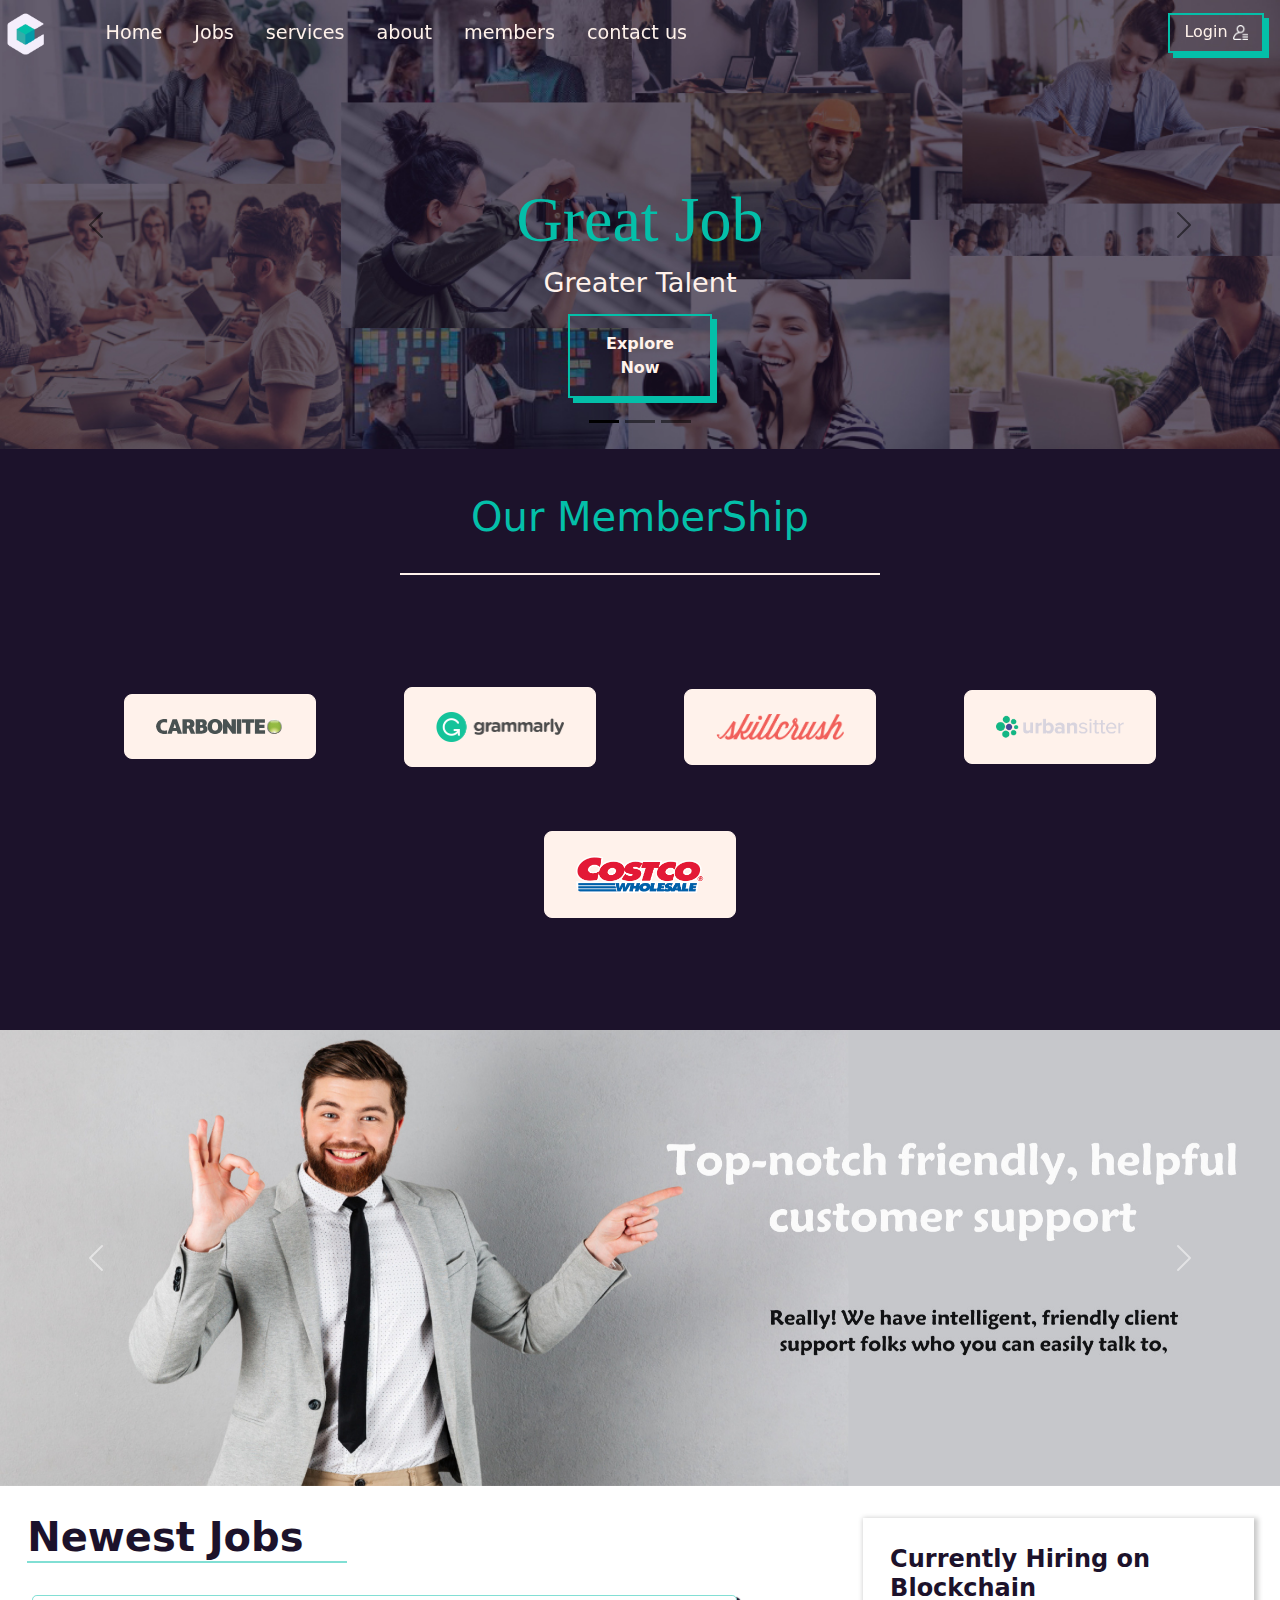
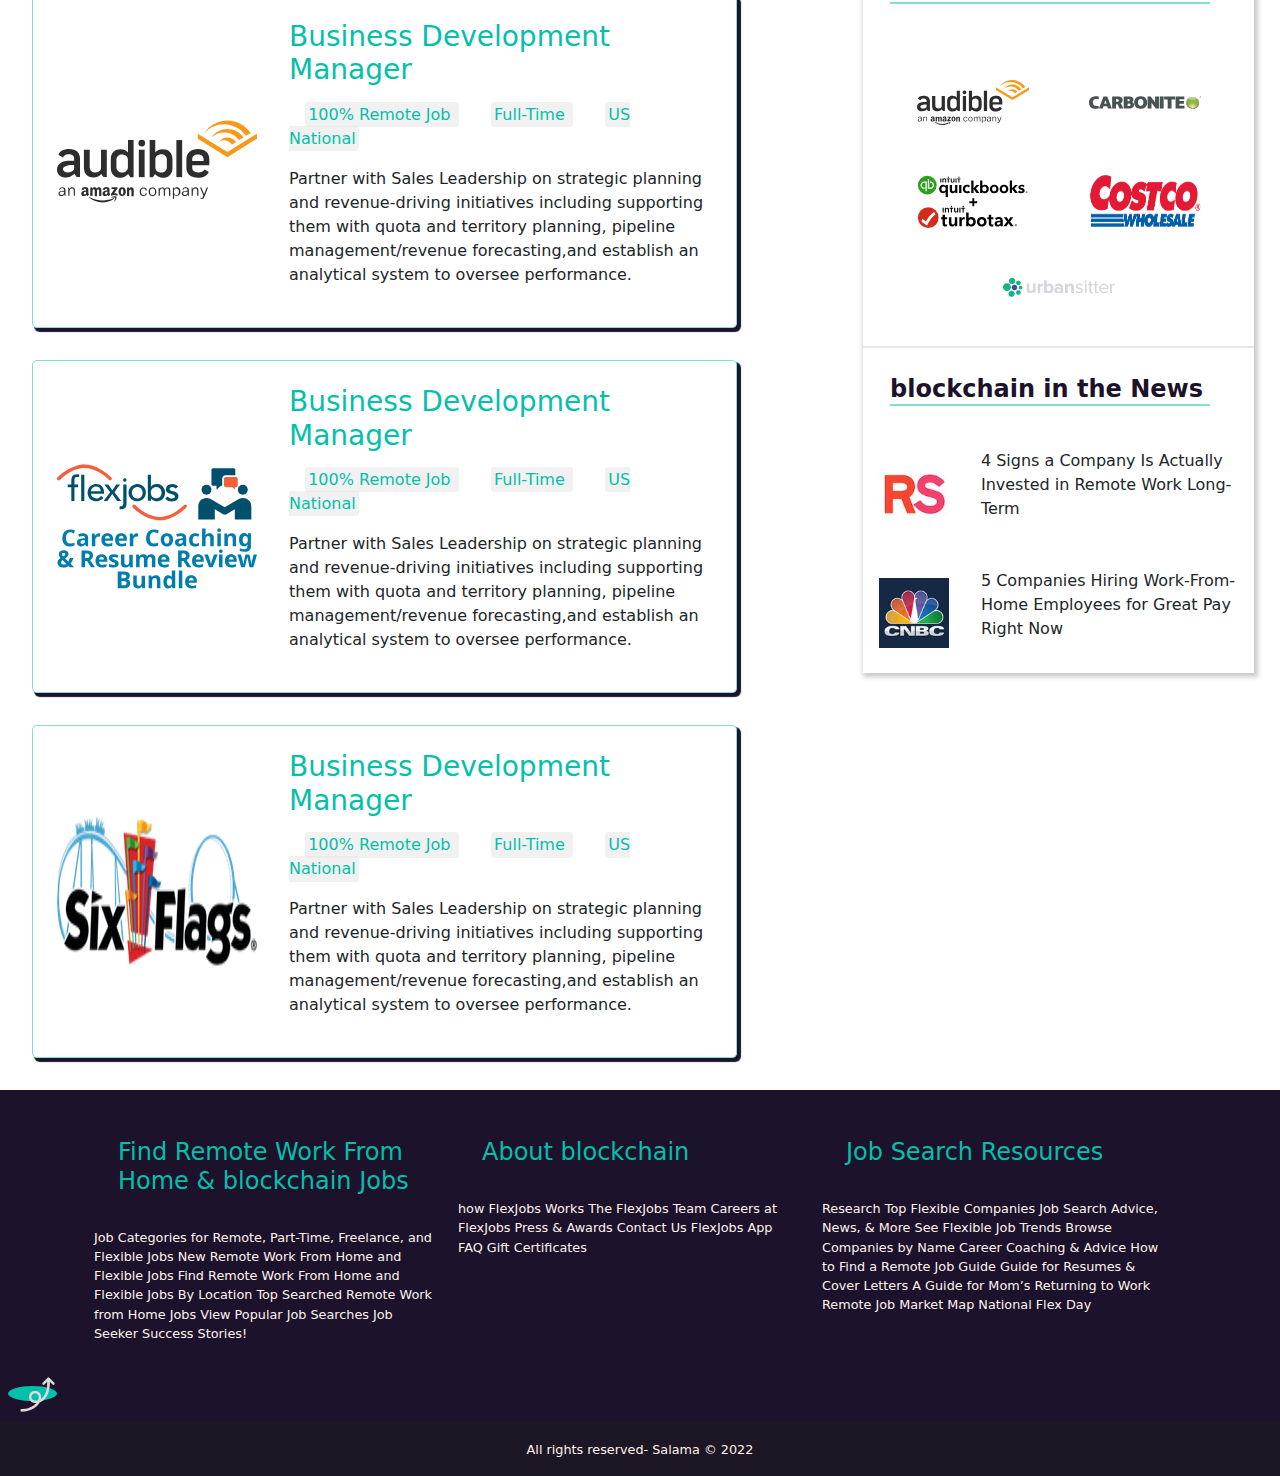
==== index.html @ 5b134aa7 "first" ====
<!DOCTYPE html>
<html lang="en">

<head>
    <meta charset="UTF-8">
    <meta http-equiv="X-UA-Compatible" content="IE=edge">
    <meta name="viewport" content="width=device-width, initial-scale=1.0">
    <link rel="stylesheet" href="css/style.css">
    <link rel="stylesheet" href="css/bootstrap.min.css">
    <link href="https://cdn.jsdelivr.net/npm/bootstrap@5.0.2/dist/css/bootstrap.min.css" rel="stylesheet"
        integrity="sha384-EVSTQN3/azprG1Anm3QDgpJLIm9Nao0Yz1ztcQTwFspd3yD65VohhpuuCOmLASjC" crossorigin="anonymous">
    <title>Home</title>

</head>

<body>


    <header>
        <div style="height: 33.5vw;">

            <div id="navigation">
                <div>
                    <a href="index.html">
                        <img id="logo" src="assets/imges/logo1.png" alt=""></a>
                </div>

                <nav>
                    <ul>

                        <li><a href="index.html">Home </a></li>
                        <li><a href="pages/job.html">Jobs</a></li>
                        <li><a href="pages/services.html">services</a> </li>
                        <li><a href="pages/about.html">about</a></li>
                        <li><a href="pages/members.html">members</a></li>
                        <li><a href="pages/contact.html">contact us</a></li>

                    </ul>

                </nav>


                <div id="humb_icon" onclick="togglemobile(this)">
                    <div class="bar1"></div>
                    <div class="bar2"></div>
                    <div class="bar3"></div>
                    <ul class="mobile">
                        <li style="border-bottom: 1px solid var(--lightcolor);"> <a href="index.html"><img width="60px"
                                    src="assets/imges/logo.png" alt=""></a></li>
                        <li><a href="index.html">Home </a></li>
                        <li><a href="job.html">Jobs</a></li>
                        <li><a href="index.html">services</a> </li>
                        <li><a href="index.html">about</a></li>
                        <li><a href="index.html">members</a></li>
                        <li><a href="index.html">contact us</a></li>

                    </ul>
                </div>
                <div id="login">Login
                    <a href="pages/lodin.html"><img width="15px" src="assets/icos/user.png" alt=""></a>
                </div>
                <div id="login1">
                    <a href="pages/login.html"> <img width="25px" src="assets/icos/user.png" alt=""></a>
                </div>
            </div>



            <!---         start slider      -->


            <div class="slider">
                <div id="carouselExampleDark" class="carousel carousel-dark slide" data-bs-ride="carousel">
                    <div class="carousel-indicators">
                        <button type="button" data-bs-target="#carouselExampleDark" data-bs-slide-to="0" class="active"
                            aria-current="true" aria-label="Slide 1"></button>
                        <button type="button" data-bs-target="#carouselExampleDark" data-bs-slide-to="1"
                            aria-label="Slide 2"></button>
                        <button type="button" data-bs-target="#carouselExampleDark" data-bs-slide-to="2"
                            aria-label="Slide 3"></button>
                    </div>
                    <div class="carousel-inner">
                        <div class="carousel-item active" data-bs-interval="10000">
                            <img src="assets/imges/main.jpg" class="d-block w-100" alt="...">
                            <div class="carousel-caption d-md-block mb-1">
                                <h1> Great Job</h1>
                                <h2>Greater Talent</h2>
                                <div class="btn"><a class="p-3" href="pages/job.html">Explore Now</a></div>
                            </div>
                        </div>
                        <div class="carousel-item" data-bs-interval="2000">
                            <img src="assets/imges/main1.jpg" class="d-block w-100" alt="...">
                            <div class="carousel-caption d-md-block mb-3">
                                <h1>Blockchain</h1>
                                <h2>help ypu to fined the gretest jod!!</h2>
                                <div class="btn"><a class="p-3" href="pages/job.html">Explore Now</a></div>
                            </div>
                        </div>
                        <div class="carousel-item">
                            <img src="assets/imges/main2.jpg" class="d-block w-100" alt="...">
                            <div class="carousel-caption  d-md-block mb-3">
                                <h1>why blockchain !</h1>
                                <h2>becouse we have a wide range ofopportinities that helps you to find a job</h2>
                                <div class="btn"><a class="p-3" href="pages/job.html">Explore Now</a></div>
                            </div>
                        </div>
                    </div>
                    <button class="carousel-control-prev" type="button" data-bs-target="#carouselExampleDark"
                        data-bs-slide="prev">
                        <span class="carousel-control-prev-icon" aria-hidden="true"></span>
                        <span class="visually-hidden">Previous</span>
                    </button>
                    <button class="carousel-control-next" type="button" data-bs-target="#carouselExampleDark"
                        data-bs-slide="next">
                        <span class="carousel-control-next-icon" aria-hidden="true"></span>
                        <span class="visually-hidden">Next</span>
                    </button>
                </div>

            </div>

            <!---         start slider      -->

        </div>


    </header>

    <!------------     End header  ------------------------->



    <!------------    START COORPORATORS  ------------------------->
   
    <div class="coorporators1">
        <h1>Our MemberShip</h1>
       <div class="coorporators">
    
        <div><img src="assets/corporators/logo-carbonite.svg" alt="" ></div>
        <div><img src="assets/corporators/logo-grammarly.png" alt=""></div>
        <div><img src="assets/corporators/logo-skillcrush.png" alt="" ></div>
        <div><img src="assets/corporators/logo-urbansitter.png" alt="" ></div>
        <div><img src="assets/corporators/logo-costco.png" alt="" ></div>
    
       </div>
    </div>




    <!------------    END COORPORATORS  ------------------------->

    <!------------     Start ADDS  ------------------------->
    <div id="carouselExampleFade" class="carousel slide carousel-fade" data-bs-ride="carousel">
        <div class="carousel-inner">
            <div class="carousel-item active">
                <img src="assets/adds/adds-01.jpg" class="d-block w-100" alt="...">
            </div>
            <div class="carousel-item">
                <img src="assets/adds/adds-03.jpg" class="d-block w-100" alt="...">
            </div>
            <div class="carousel-item">
                <img src="assets/adds/adds-02.jpg" class="d-block w-100" alt="...">
            </div>
        </div>
        <button class="carousel-control-prev" type="button" data-bs-target="#carouselExampleFade" data-bs-slide="prev">
            <span class="carousel-control-prev-icon" aria-hidden="true"></span>
            <span class="visually-hidden">Previous</span>
        </button>
        <button class="carousel-control-next" type="button" data-bs-target="#carouselExampleFade" data-bs-slide="next">
            <span class="carousel-control-next-icon" aria-hidden="true"></span>
            <span class="visually-hidden">Next</span>
        </button>
    </div>
    <!------------    END ADDS  ------------------------->

    <!------------    Start job cards  ------------------------->
    <div class="main">

        <div class="main-left">
            <!------------    Start LEFT SIDE  ------------------------->
         <h1>Newest Jobs</h1>
            <div class="job-card ">
                <img src="assets/corporators/logo-audible.svg" width="200px" alt="">
                <div>
                    <h3>Business Development Manager</h3>
                    <span>100% Remote Job </span>
                    <span>Full-Time </span>
                    <span>US National </span>
                    <p>Partner with Sales Leadership on strategic
                        planning and revenue-driving initiatives
                        including supporting them with quota and
                        territory planning, pipeline management/revenue
                        forecasting,and establish an analytical system to
                        oversee performance.</p>
                </div>
            </div>



            <div class="job-card">
                <img src="assets/corporators/logo-coaching-bundle.svg" width="200px" alt="">
                <div>
                    <h3>Business Development Manager</h3>
                    <span>100% Remote Job </span>
                    <span>Full-Time </span>
                    <span>US National </span>
                    <p>Partner with Sales Leadership on strategic
                        planning and revenue-driving initiatives
                        including supporting them with quota and
                        territory planning, pipeline management/revenue
                        forecasting,and establish an analytical system to
                        oversee performance.</p>
                </div>
            </div>


            <div class="job-card">
                <img src="assets/corporators/Six_Flags.png" width="200px" alt="">
                <div>
                    <h3>Business Development Manager</h3>
                    <span>100% Remote Job </span>
                    <span>Full-Time </span>
                    <span>US National </span>
                    <p>Partner with Sales Leadership on strategic
                        planning and revenue-driving initiatives
                        including supporting them with quota and
                        territory planning, pipeline management/revenue
                        forecasting,and establish an analytical system to
                        oversee performance.</p>
                </div>
            </div>


        </div>
        <!------------    END LEFT SIDE  ------------------------->
        <div class="main-right"> 
           <!------------  start right SIDE  ------------------------->
            <div class="main-right1">
            <h1>Currently Hiring on Blockchain</h1>
                <div class="hiring">
              <img src="assets/corporators/logo-audible.svg" width="200px" alt="">
              <img src="assets/corporators/logo-carbonite.svg" width="200px" alt="">
              <img src="assets/corporators/logo-intuit.svg" width="200px" alt="">
          
              <img src="assets/corporators/logo-costco.png" width="200px" alt="">
              <img src="assets/corporators/logo-urbansitter.png" width="200px" alt="">
            </div>
      
           
            <h1>blockchain in the News</h1>

  <div  class="news">
  <img src="assets/corporators/new1.jpg"  width="70px" alt="">
  <p >4 Signs a Company Is Actually Invested in Remote Work Long-Term

  </p>

  </div>

  <div class="news">
    <img src="assets/corporators/new2.png" width="70px" alt="">
    <p>5 Companies Hiring Work-From-Home Employees for Great Pay Right Now

     </p>
  
    </div>
  



        </div></div>
        <!------------    END right SIDE  ------------------------->

    </div>


    <!------------    END main ------------------------->
    <!-----------------START FOOTER --->





    <footer>

        <div id="footer-container" class="container w-100">
            <div class="row w-100">
                <div class="col-lg-4 col-sm-6">

                    <h3>Find Remote Work From Home & blockchain Jobs</h3>
                    <p>Job Categories for Remote, Part-Time, Freelance, and Flexible Jobs
                        New Remote Work From Home and Flexible Jobs
                        Find Remote Work From Home and Flexible Jobs By Location
                        Top Searched Remote Work from Home Jobs
                        View Popular Job Searches
                        Job Seeker Success Stories!</p>

                </div>
                <div class="col-lg-4 col-sm-6">
                    <h3>About blockchain</h3>
                    <p>how FlexJobs Works
                        The FlexJobs Team
                        Careers at FlexJobs
                        Press & Awards
                        Contact Us
                        FlexJobs App
                        FAQ
                        Gift Certificates</p>
                </div>
                <div class="col-lg-4 col-sm-6">
                    <h3>Job Search Resources</h3>
                    <p>Research Top Flexible Companies
                        Job Search Advice, News, & More
                        See Flexible Job Trends
                        Browse Companies by Name
                        Career Coaching & Advice
                        How to Find a Remote Job Guide
                        Guide for Resumes & Cover Letters
                        A Guide for Mom’s Returning to Work
                        Remote Job Market Map
                        National Flex Day</p>
                </div>
                <!-- Force next columns to break to new line at md breakpoint and up -->


            </div>
        </div>
        <a class="afooter" href="index.html"><img src="assets/icos/up-arrow.png" width="39px" alt=""></a>

        <div id="footer" class="bc-black">All rights reserved- Salama © 2022</div>
    </footer>


    <script src="js/main.js"></script>
    <script src="js/header.js"></script>
    <script src="js/bootstrap.min.js"></script>
</body>

</html>
---- css/style.css ----
:root {
    --lightcolor: #04bfa9;
    --lightcolor1: rgba(4, 191, 169, 0.5);
    --darkcolor: #1c122b;
    --whitecolor: #fff2eb;
    --darkcolor1: rgba(28, 18, 43, 0.5)
}

* {
    margin: 0;
    padding: 0;
    box-sizing: border-box;
}

body {}

header {
    background-image: url('assets/imges/main.jpg');
    background-repeat: no-repeat;
    background-size: cover;
    text-align: center;
    color: var(--whitecolor);
    width: 100%;
}

#logo {
    width: 40px;
    margin: 0.3rem;
}

header nav ul {
    list-style: none;
    font-size: 1.2rem;
    display: flex;
    align-items: center;
    margin: 0.5rem;
}

header nav a {
    text-decoration: none;
    color: var(--whitecolor);
}

header nav a:hover,
a:active,
a:visited {
    text-decoration: none;
    color: var(--lightcolor);
}

nav ul li {
    padding: 1rem;
    margin: auto;
}

.header-container {
    display: flex;
    align-items: center;
    position: absolute;
    top: 100px;
    z-index: 2;
    width: 100%;
}

header #login {
    text-align: center;
    border: 2px solid var(--lightcolor);
    width: 6rem;
    height: 2.5rem;
    padding: 0.3rem;
    box-shadow: 5px 5px 0px var(--lightcolor);
    margin-left: auto;
    margin-right: 1rem;
}

#login1 {
    width: 40px;
    height: 40px;
    display: none;
    text-align: center;
    margin-left: auto;
    cursor: pointer;
    margin-right: 0.5rem;
    margin-top: 0.3rem;
}

header h1 {
    font-size: 5vw;
    font-family: Freshman;
    color: var(--lightcolor);
}

header h2 {
    font-size: 1.7rem;
    color: var(--whitecolor);
}

.slider {
    position: absolute;
    width: 100%;
    top: 0;
    z-index: 1;
}

#navigation {
    top: -5px;
    display: flex;
    position: absolute;
    z-index: 2;
    justify-content: center;
    justify-items: center;
    align-content: center;
    align-items: center;
    width: 100%;
}

#navigation.fixed {
    display: flex;
    position: fixed;
    align-items: center;
    z-index: 5;
    background-color: #1c122b;
    width: 100%;
    transition: 0.8s;
    top: 0px;
    box-shadow: 0px 0.1px 5px var(--lightcolor1);
}

.btn a {
    text-align: center;
    border: 2px solid var(--lightcolor);
    width: 9rem;
    color: var(--whitecolor);
    display: block;
    font-weight: bold;
    text-decoration: none;
    box-shadow: 5px 5px 0px var(--lightcolor);
}

.btn a:hover {
    background-color: var(--lightcolor1);
    color: var(--darkcolor);
}


/* nav  */

#humb_icon {
    margin: auto 0;
    display: none;
    cursor: pointer;
}

#humb_icon div {
    width: 35px;
    height: 3px;
    background-color: var(--whitecolor);
    margin: 6px 0;
    transition: 0.4s;
}

.open .bar1 {
    -webkit-transition: rotate(-45deg) translate(-6px, 6px);
    transform: rotate(-45deg) translate(-6px, 6px);
}

.open .bar2 {
    opacity: 0;
}

.open .bar3 {
    -webkit-transition: rotate(45deg) translate(-6px, -8px);
    transform: rotate(45deg) translate(-6px, -8px);
}

.open .mobile {
    visibility: visible;
    padding-top: 30px;
    padding-left: 10px;
    height: auto;
    width: 50%;
    display: flex;
    flex-direction: column;
    align-items: flex-start;
    justify-content: flex-start;
    background-color: rgba(255, 255, 255, 0.9);
    color: rgb(7, 6, 6);
    border-radius: 2rem;
    width: 20rem;
}

.mobile {
    visibility: hidden;
    position: absolute;
    top: 50px;
    left: 0;
    height: calc(100vh-50px);
    background-color: var(--whitecolor);
}

.mobile li {
    padding: 1rem;
    border: none;
    margin-left: auto;
    width: 100%;
}


/****************** cooorporators *****************/

.coorporators {
    text-align: center;
    padding: 5rem;
    display: flex;
    justify-content: space-around;
    align-items: center;
    flex-wrap: wrap;
}

.coorporators1 {
    background-color: var(--darkcolor);
}

.coorporators1 h1 {
    width: 30rem;
    display: flex;
    justify-content: center;
    margin: 0 auto;
    color: var(--lightcolor);
    border-bottom: var(--whitecolor) 2px solid;
    margin-bottom: 0rem;
    padding-top: 4rem;
    padding-bottom: 2rem;
}

.coorporators img {
    transition: 2s;
    width: 8rem;
    border-radius: 0.5rem;
    margin: 1.5rem;
}

.coorporators div {
    transition: 2s;
    width: 12rem;
    border-radius: 0.5rem;
    border: 1px solid var(--whitecolor);
    margin: 2rem;
    background-color: var(--whitecolor);
}


/******************* end nav*************************/

.main {
    display: grid;
    grid-template-columns: 2fr 1fr;
    gap: 5rem;
    width: 98%;
}

.job-card {
    display: flex;
    margin: 2rem;
    gap: 2rem;
    width: 90%;
    border-radius: 0.3rem;
    border: var(--lightcolor1) solid 1px;
    box-shadow: 3px 3px 1px 1px var(--darkcolor);
    padding: 1.5rem;
}

.job-card h3 {
    color: var(--lightcolor);
    margin-bottom: 1rem;
}

.job-card span {
    color: var(--lightcolor);
    margin: 1rem;
    background-color: rgba(228, 228, 228, 0.5);
    padding: 0.2rem;
    border-radius: 0.2rem;
}

.main-left h1,
.main-right h1 {
    color: var(--darkcolor);
    font-weight: bolder;
    margin: 1.7rem;
    border-bottom: 2px solid var(--lightcolor1);
    width: 20rem;
}

.job-card p {
    margin-top: 1rem;
}

.main-right1 {
    margin-top: 2rem;
    display: flex;
    flex-direction: column;
    justify-content: flex-start;
    align-items: flex-start;
    box-shadow: 2px 2px 5px 2px rgb(201, 201, 201);
}

.hiring {
    display: flex;
    flex-wrap: wrap;
    justify-content: space-around;
    padding: 1.5rem;
    border-bottom: 2px solid rgba(209, 208, 208, 0.5);
}

.hiring img {
    padding: 1.5rem;
    width: 10rem;
}

.news {
    display: flex;
    justify-content: space-around;
    align-items: center;
    gap: 2rem;
    margin: 1rem;
}

.main-right h1 {
    font-size: 1.5rem;
}


/**************START details**********************/

.details {
    margin: 0 auto;
    width: 80%;
    color: var(--darkcolor);
    display: block;
    margin-top: 7rem;
    border: var(--lightcolor1) solid 1px;
    box-shadow: 3px 3px 1px 1px var(--darkcolor);
    font-size: 1.1rem;
    text-align: left;
}

.details h1 {
    border-bottom: var(--lightcolor1) solid 1px;
    font-size: 1.8rem;
    margin: 1.2rem;
}

.details h3 {
    color: var(--lightcolor);
    font-weight: bolder;
    font-size: 2rem;
}

.details h2 {
    color: var(--lightcolor);
    font-weight: bolder;
    font-size: 1.5rem;
}


/*******************************/

.job-container {
    margin-top: 7rem;
}


/************About****************/

.about-container {
    color: var(--darkcolor);
    width: 80%;
    margin: 0 auto;
    margin-top: 7rem;
}

.services-container {
    color: var(--darkcolor);
    width: 80%;
    margin: 0 auto;
    margin-top: 7rem;
}


/**************START Footer**********************/

footer {
    font-size: 0.8rem;
    color: var(--whitecolor);
    background-color: var(--darkcolor);
}

footer h3 {
    font-size: 1.5rem;
    padding: 1.5rem;
    color: var(--lightcolor);
    background-color: var(--darkcolor);
}

#footer {
    text-align: center;
    background-color: rgb(28, 22, 37);
    padding: 1.1rem;
}

#footer-container {
    padding: 1.5rem;
}

.afooter {
    position: relative;
    left: 0.5rem;
    bottom: 0.5rem;
    color: var(--darkcolor);
    background-color: var(--lightcolor);
    border-radius: 50%;
    width: 40px;
    height: 40px;
    padding-left: .6rem;
}

.afooter:hover {
    background-color: var(--lightcolor1);
}


/**************START Footer**********************/

@media only screen and (max-width: 799px) {
    body {
        overflow-x: hidden;
    }
    header nav {
        display: none;
        color: var(--darkcolor);
    }
    #humb_icon {
        display: block;
    }
    #logo {
        display: none;
    }
    #login {
        display: none;
    }
    #login1 {
        display: block;
    }
    .btn a {
        display: none;
    }
    header h2 {
        font-size: 1rem;
    }
    .main {
        display: grid;
        grid-template-columns: 1fr;
        width: 90%;
    }
    .job-card {
        text-align: center;
        flex-direction: column;
        justify-content: space-around;
        align-items: center;
    }
    .coorporators img {
        transition: 2s;
        width: 4rem;
        border-radius: 0.5rem;
        margin: 1rem;
    }
    .coorporators div {
        transition: 2s;
        width: 6rem;
        border-radius: 0.5rem;
        border: 1px solid var(--whitecolor);
        background-color: var(--whitecolor);
        margin: 0.3rem;
    }
    .coorporators1 h1 {
        font-size: 1.5rem;
        border-bottom: 1px solid;
        width: 20rem;
    }
    header h1 {
        margin-top: 5;
    }
}


/*********************************/

@media (min-width:769px) and (max-width:950px) {
    .main {
        display: grid;
        grid-template-columns: 1fr;
        width: 100%;
    }
}

@media (min-width:950px) and (max-width:1200px) {
    .job-card {
        text-align: center;
        flex-direction: column;
        justify-content: space-around;
        align-items: center;
    }
}


/*******************/
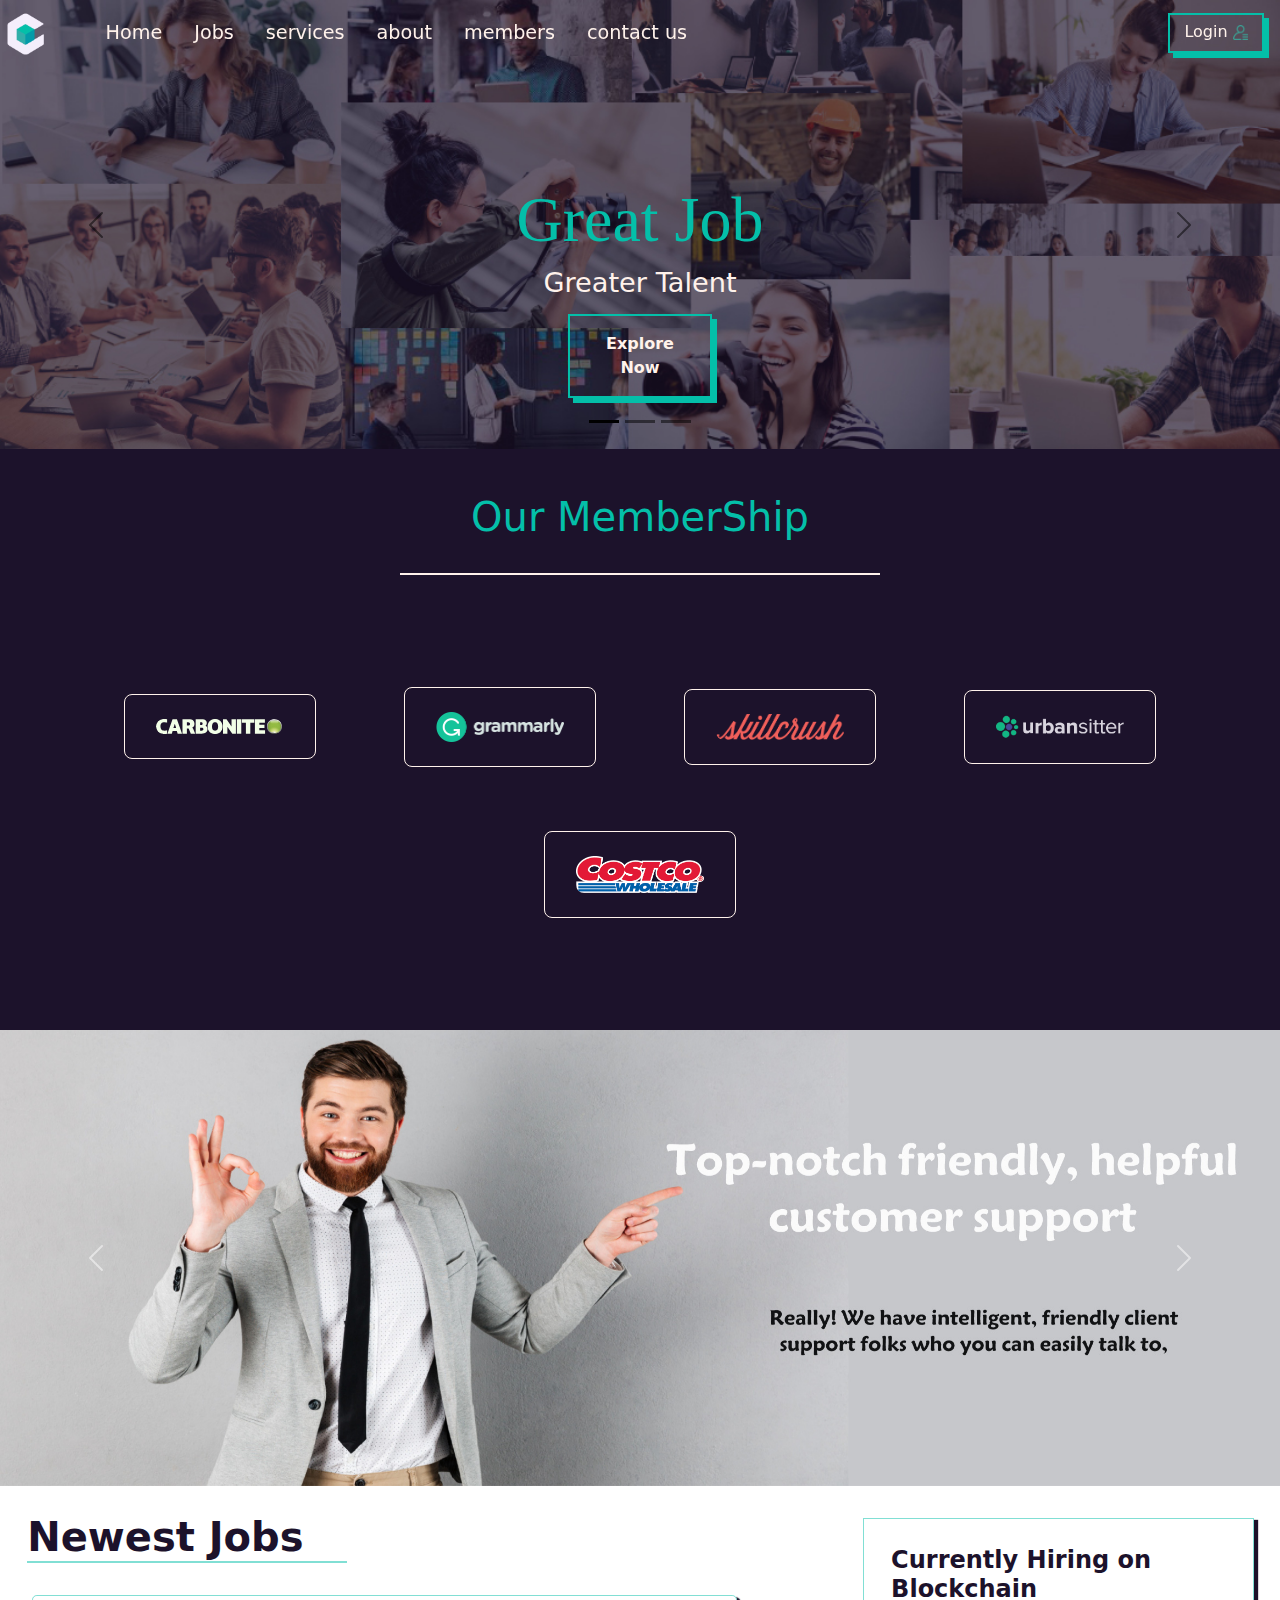
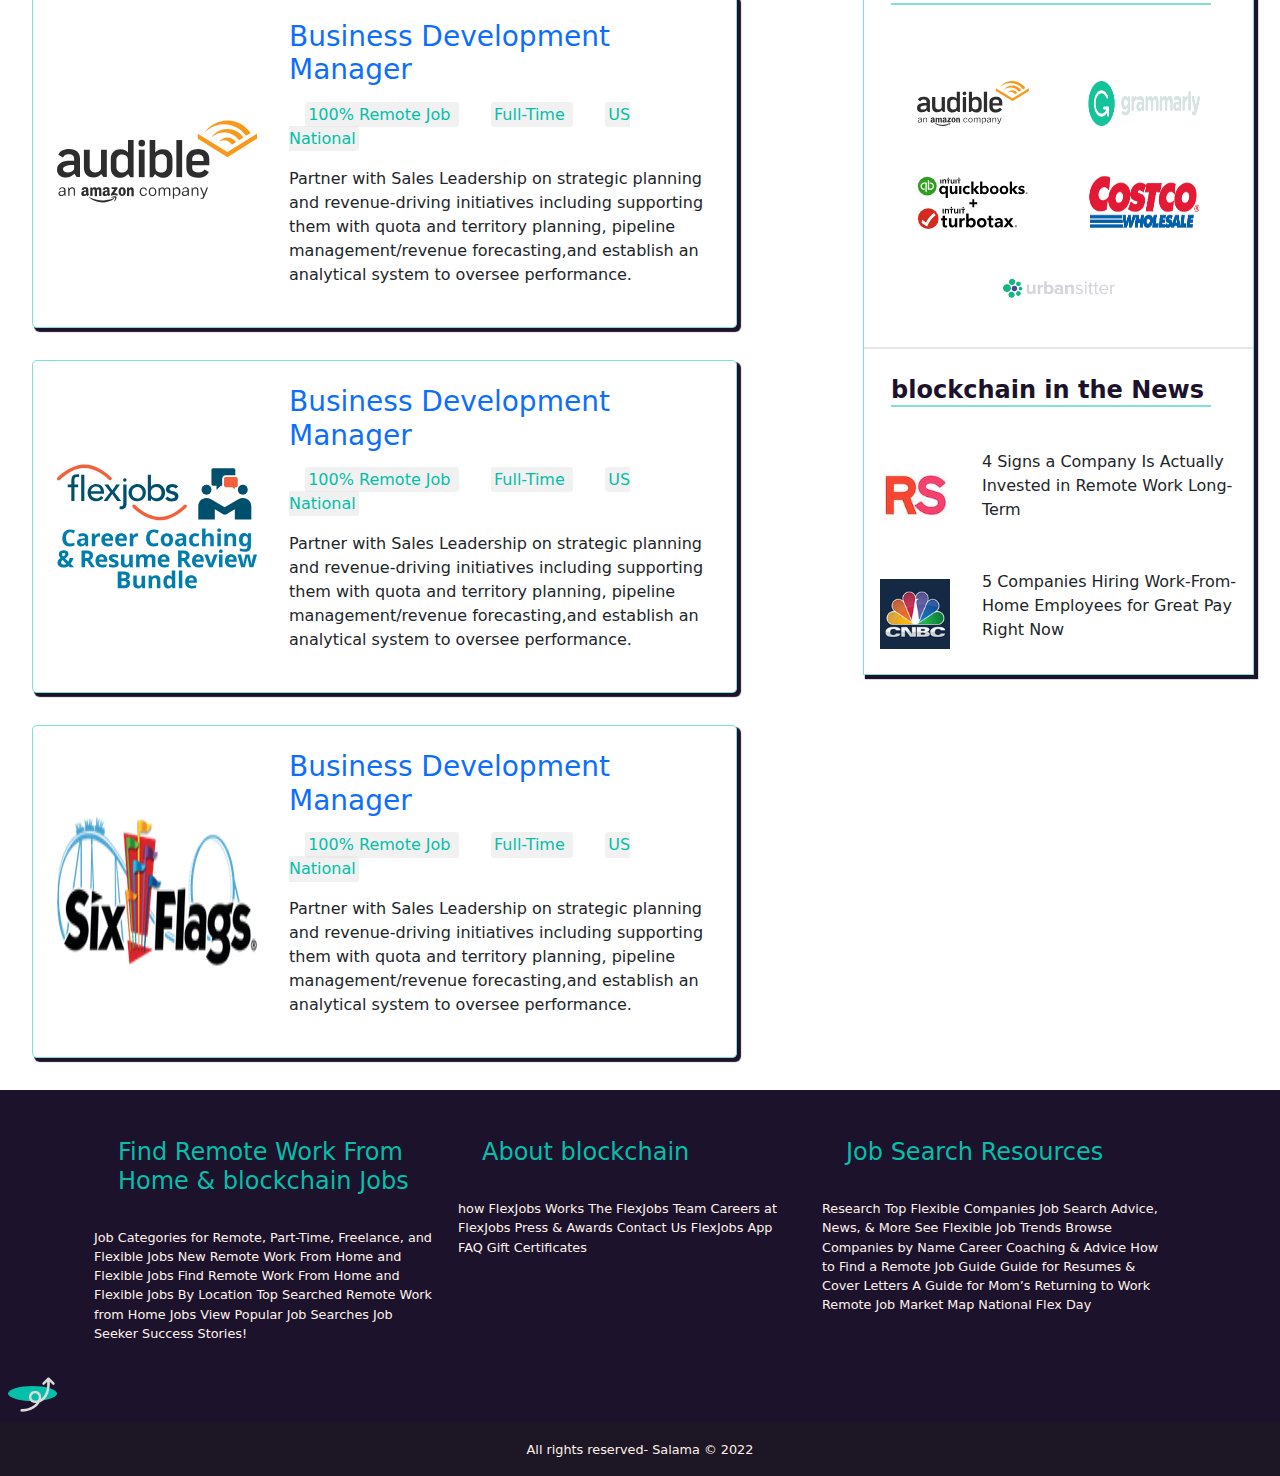
==== commit ca03a4f1: "second" ====
--- a/index.html
+++ b/index.html
@@ -183,7 +183,7 @@
             <div class="job-card ">
                 <img src="assets/corporators/logo-audible.svg" width="200px" alt="">
                 <div>
-                    <h3>Business Development Manager</h3>
+                  <h3><a href="pages/detailes.html">  Business Development Manager</a></h3>
                     <span>100% Remote Job </span>
                     <span>Full-Time </span>
                     <span>US National </span>
@@ -201,7 +201,7 @@
             <div class="job-card">
                 <img src="assets/corporators/logo-coaching-bundle.svg" width="200px" alt="">
                 <div>
-                    <h3>Business Development Manager</h3>
+                  <h3><a href="pages/detailes.html"> Business Development Manager</h3></a>
                     <span>100% Remote Job </span>
                     <span>Full-Time </span>
                     <span>US National </span>
@@ -218,7 +218,7 @@
             <div class="job-card">
                 <img src="assets/corporators/Six_Flags.png" width="200px" alt="">
                 <div>
-                    <h3>Business Development Manager</h3>
+                   <h3> <a href="pages/detailes.html">Business Development Manager</h3></a>
                     <span>100% Remote Job </span>
                     <span>Full-Time </span>
                     <span>US National </span>
@@ -240,7 +240,7 @@
             <h1>Currently Hiring on Blockchain</h1>
                 <div class="hiring">
               <img src="assets/corporators/logo-audible.svg" width="200px" alt="">
-              <img src="assets/corporators/logo-carbonite.svg" width="200px" alt="">
+              <img src="assets/corporators/logo-grammarly.png" width="200px" alt="">
               <img src="assets/corporators/logo-intuit.svg" width="200px" alt="">
           
               <img src="assets/corporators/logo-costco.png" width="200px" alt="">
--- a/css/style.css
+++ b/css/style.css
@@ -1,6 +1,7 @@
 :root {
     --lightcolor: #04bfa9;
     --lightcolor1: rgba(4, 191, 169, 0.5);
+    --lightcolor2: rgba(4, 191, 169, 0.1);
     --darkcolor: #1c122b;
     --whitecolor: #fff2eb;
     --darkcolor1: rgba(28, 18, 43, 0.5)
@@ -40,7 +41,14 @@
     text-decoration: none;
     color: var(--whitecolor);
 }
-
+.job-card h3 a {
+    text-decoration: none;
+}
+
+.job-card h3 a:hover {
+    text-decoration: none;
+    color: var(--darkcolor1);
+}
 header nav a:hover,
 a:active,
 a:visited {
@@ -135,9 +143,33 @@
     font-weight: bold;
     text-decoration: none;
     box-shadow: 5px 5px 0px var(--lightcolor);
-}
-
-.btn a:hover {
+
+}
+
+.btn1
+{
+    text-align: center;
+    border: 2px solid var(--lightcolor);
+    width: 9rem;
+    color: var(--darkcolor);
+    display: block;
+    font-weight: bold;
+    text-decoration: none;
+    padding: .5rem;
+    box-shadow: 5px 5px 0px var(--lightcolor);
+    background-color: white;
+
+}
+
+
+.btn1:hover
+{
+    color: white;
+    background-color:var(--lightcolor1);
+
+}
+
+.btn a:hover  {
     background-color: var(--lightcolor1);
     color: var(--darkcolor);
 }
@@ -246,7 +278,10 @@
     border-radius: 0.5rem;
     border: 1px solid var(--whitecolor);
     margin: 2rem;
-    background-color: var(--whitecolor);
+}
+.coorporators div:hover {
+    transition: 1s;
+  background-color: var(--lightcolor1);
 }
 
 
@@ -302,7 +337,8 @@
     flex-direction: column;
     justify-content: flex-start;
     align-items: flex-start;
-    box-shadow: 2px 2px 5px 2px rgb(201, 201, 201);
+    border: var(--lightcolor1) solid 1px;
+    box-shadow: 3px 3px 1px 1px var(--darkcolor);
 }
 
 .hiring {
@@ -363,6 +399,63 @@
     font-size: 1.5rem;
 }
 
+.services-card {
+    border: 1px solid var(--darkcolor);
+    border-radius: 0.3rem;
+    -webkit-border-radius: 0.3rem;
+    -moz-border-radius: 0.3rem;
+    -ms-border-radius: 0.3rem;
+    -o-border-radius: 0.3rem;
+    text-align: left;
+}
+
+.services-card:hover {
+    background-color: var(--lightcolor2);
+}
+
+.services-card h3 {
+    color: var(--lightcolor);
+}
+
+.services-container h1
+.members-container h1 {
+    font-size: 2rem;
+    margin: 2rem;
+}
+.about-container h1
+{
+    font-size: 2rem;
+   margin: auto;
+    margin-top: 9rem;
+    border-bottom: var(--lightcolor) 2px solid;
+    padding: 1rem;
+
+}
+.about-container p
+{
+    font-size: 1.2rem;
+    text-align: left;
+
+}
+.services-container article {
+    font-size: 1.3rem;
+}
+
+.members-container img {
+    margin-top: 10rem;
+}
+
+.members-container {
+    color: var(--darkcolor);
+}
+
+.members-container article ,.about-container article{
+    background-color: rgb(235, 230, 230);
+    color: var(--darkcolor);
+    font-size: 1.3rem;
+    margin: 0;
+}
+
 
 /*******************************/
 
@@ -370,7 +463,27 @@
     margin-top: 7rem;
 }
 
-
+.contact-container img
+{
+    margin-top: 4rem;
+}
+
+.contact-container
+{
+    color: var(--darkcolor);
+    font-weight: bold;
+    text-align: left;
+}
+.contact-container h1
+{
+    font-size:2.1rem;
+}
+.contact-container form
+{
+    box-shadow: 3px 3px 1px 1px var(--darkcolor);
+    padding: 1.5rem;
+    border: var(--lightcolor1) solid 1px;
+}
 /************About****************/
 
 .about-container {
@@ -384,7 +497,7 @@
     color: var(--darkcolor);
     width: 80%;
     margin: 0 auto;
-    margin-top: 7rem;
+    margin-top: 9rem;
 }
 
 
@@ -478,9 +591,7 @@
     .coorporators div {
         transition: 2s;
         width: 6rem;
-        border-radius: 0.5rem;
-        border: 1px solid var(--whitecolor);
-        background-color: var(--whitecolor);
+
         margin: 0.3rem;
     }
     .coorporators1 h1 {
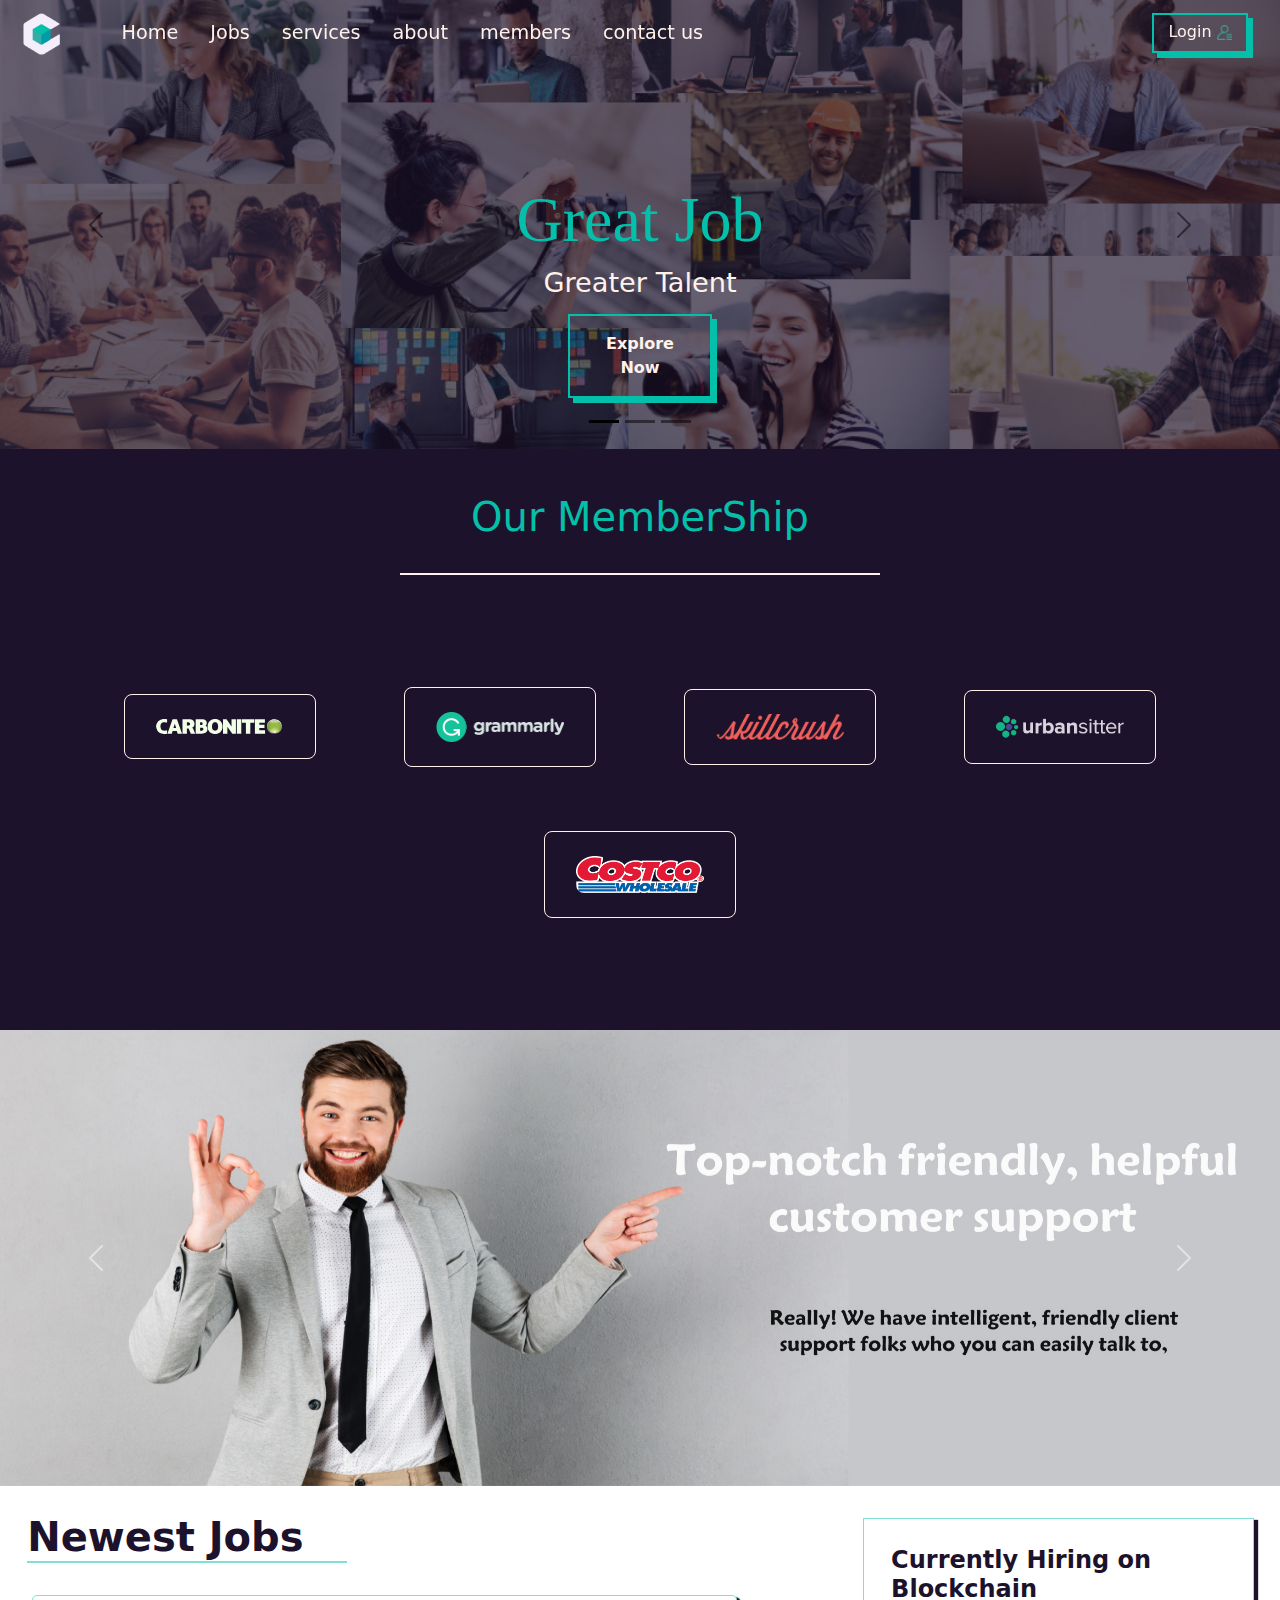
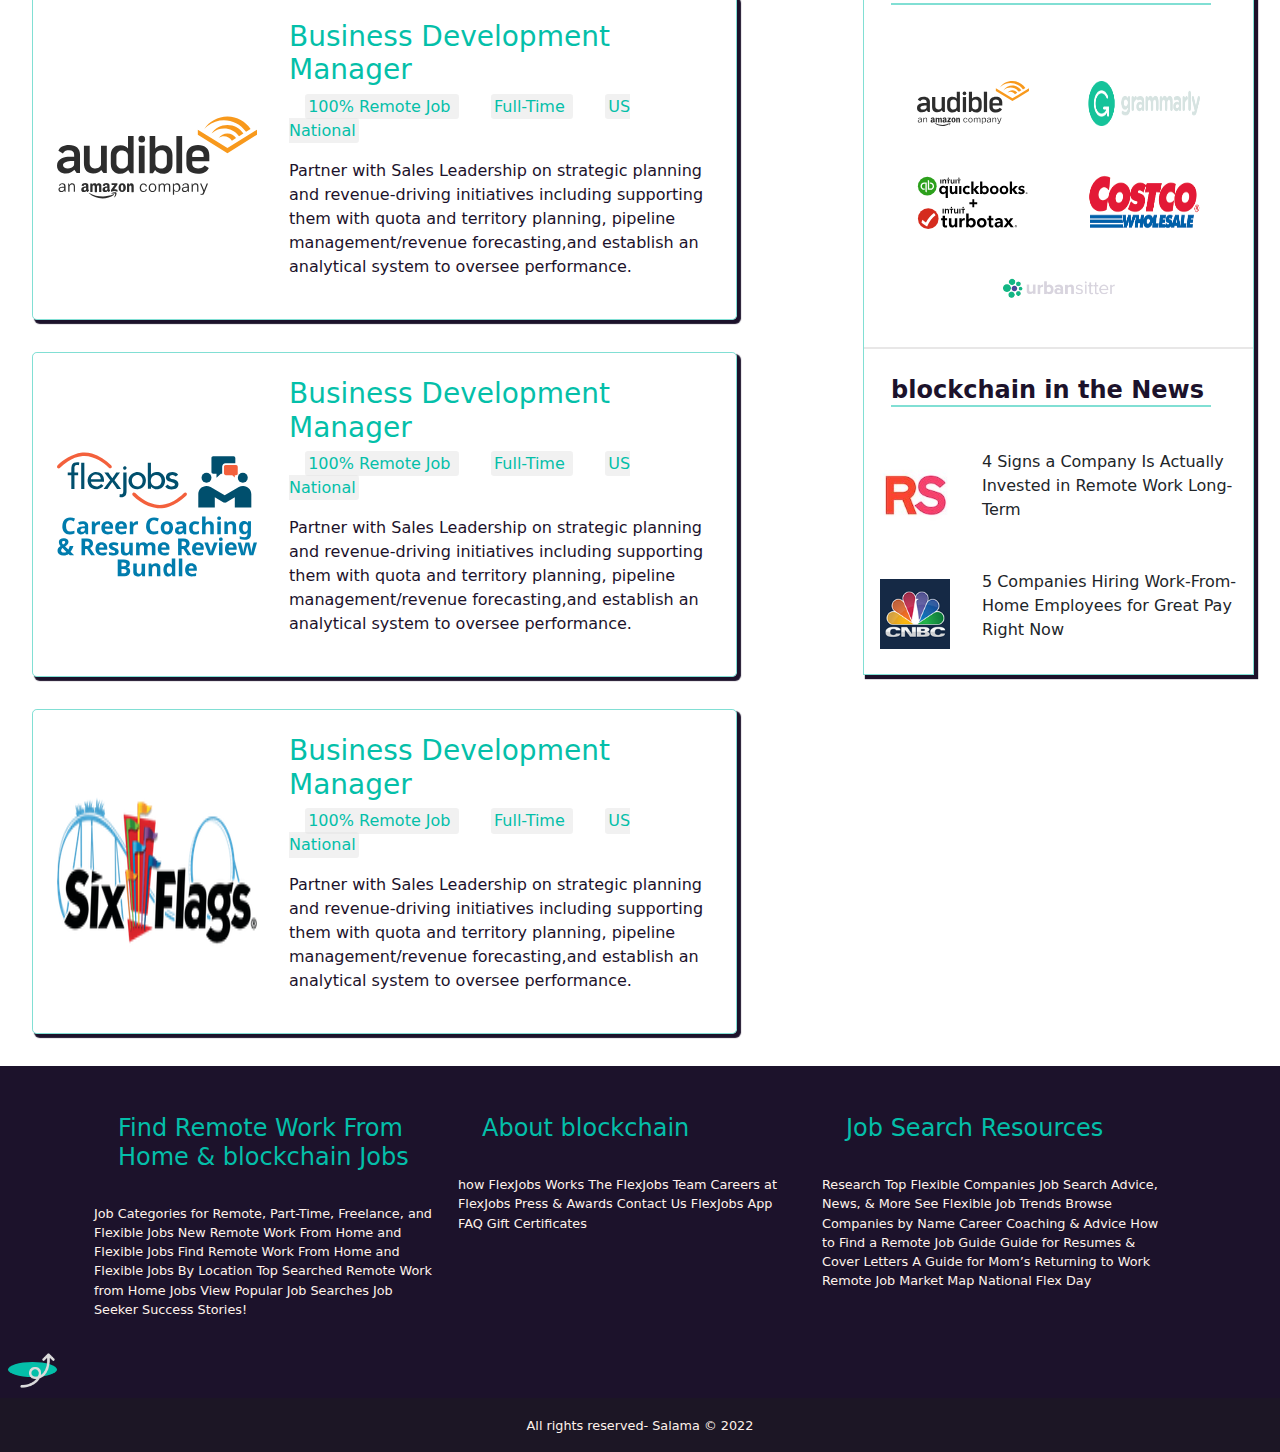
==== commit 1cbc5ea5: "login" ====
--- a/index.html
+++ b/index.html
@@ -56,8 +56,8 @@
 
                     </ul>
                 </div>
-                <div id="login">Login
-                    <a href="pages/lodin.html"><img width="15px" src="assets/icos/user.png" alt=""></a>
+                <a style="text-decoration: none;" href="pages/login.html"> <div id="login">Login
+                   <img width="15px" src="assets/icos/user.png" alt=""></a>
                 </div>
                 <div id="login1">
                     <a href="pages/login.html"> <img width="25px" src="assets/icos/user.png" alt=""></a>
--- a/css/style.css
+++ b/css/style.css
@@ -34,6 +34,7 @@
     font-size: 1.2rem;
     display: flex;
     align-items: center;
+ 
     margin: 0.5rem;
 }
 
@@ -50,8 +51,8 @@
     color: var(--darkcolor1);
 }
 header nav a:hover,
-a:active,
-a:visited {
+a:active
+ {
     text-decoration: none;
     color: var(--lightcolor);
 }
@@ -71,6 +72,7 @@
 }
 
 header #login {
+    text-decoration:none;
     text-align: center;
     border: 2px solid var(--lightcolor);
     width: 6rem;
@@ -79,6 +81,17 @@
     box-shadow: 5px 5px 0px var(--lightcolor);
     margin-left: auto;
     margin-right: 1rem;
+    color: var(--whitecolor);
+}
+header #login a {
+  
+    color: var(--whitecolor);
+}
+
+header #login:hover {
+
+    background-color: var(--lightcolor1);
+
 }
 
 #login1 {
@@ -111,11 +124,13 @@
 }
 
 #navigation {
+    padding-left: 1rem;
+    padding-right: 1rem;
     top: -5px;
     display: flex;
     position: absolute;
     z-index: 2;
-    justify-content: center;
+    justify-content: space-between;
     justify-items: center;
     align-content: center;
     align-items: center;
@@ -302,12 +317,14 @@
     border-radius: 0.3rem;
     border: var(--lightcolor1) solid 1px;
     box-shadow: 3px 3px 1px 1px var(--darkcolor);
+    text-align: left;
+    color: var(--darkcolor);
     padding: 1.5rem;
 }
 
-.job-card h3 {
-    color: var(--lightcolor);
-    margin-bottom: 1rem;
+.job-card h3 a {
+    color: var(--lightcolor);
+    margin-bottom:1rem;
 }
 
 .job-card span {
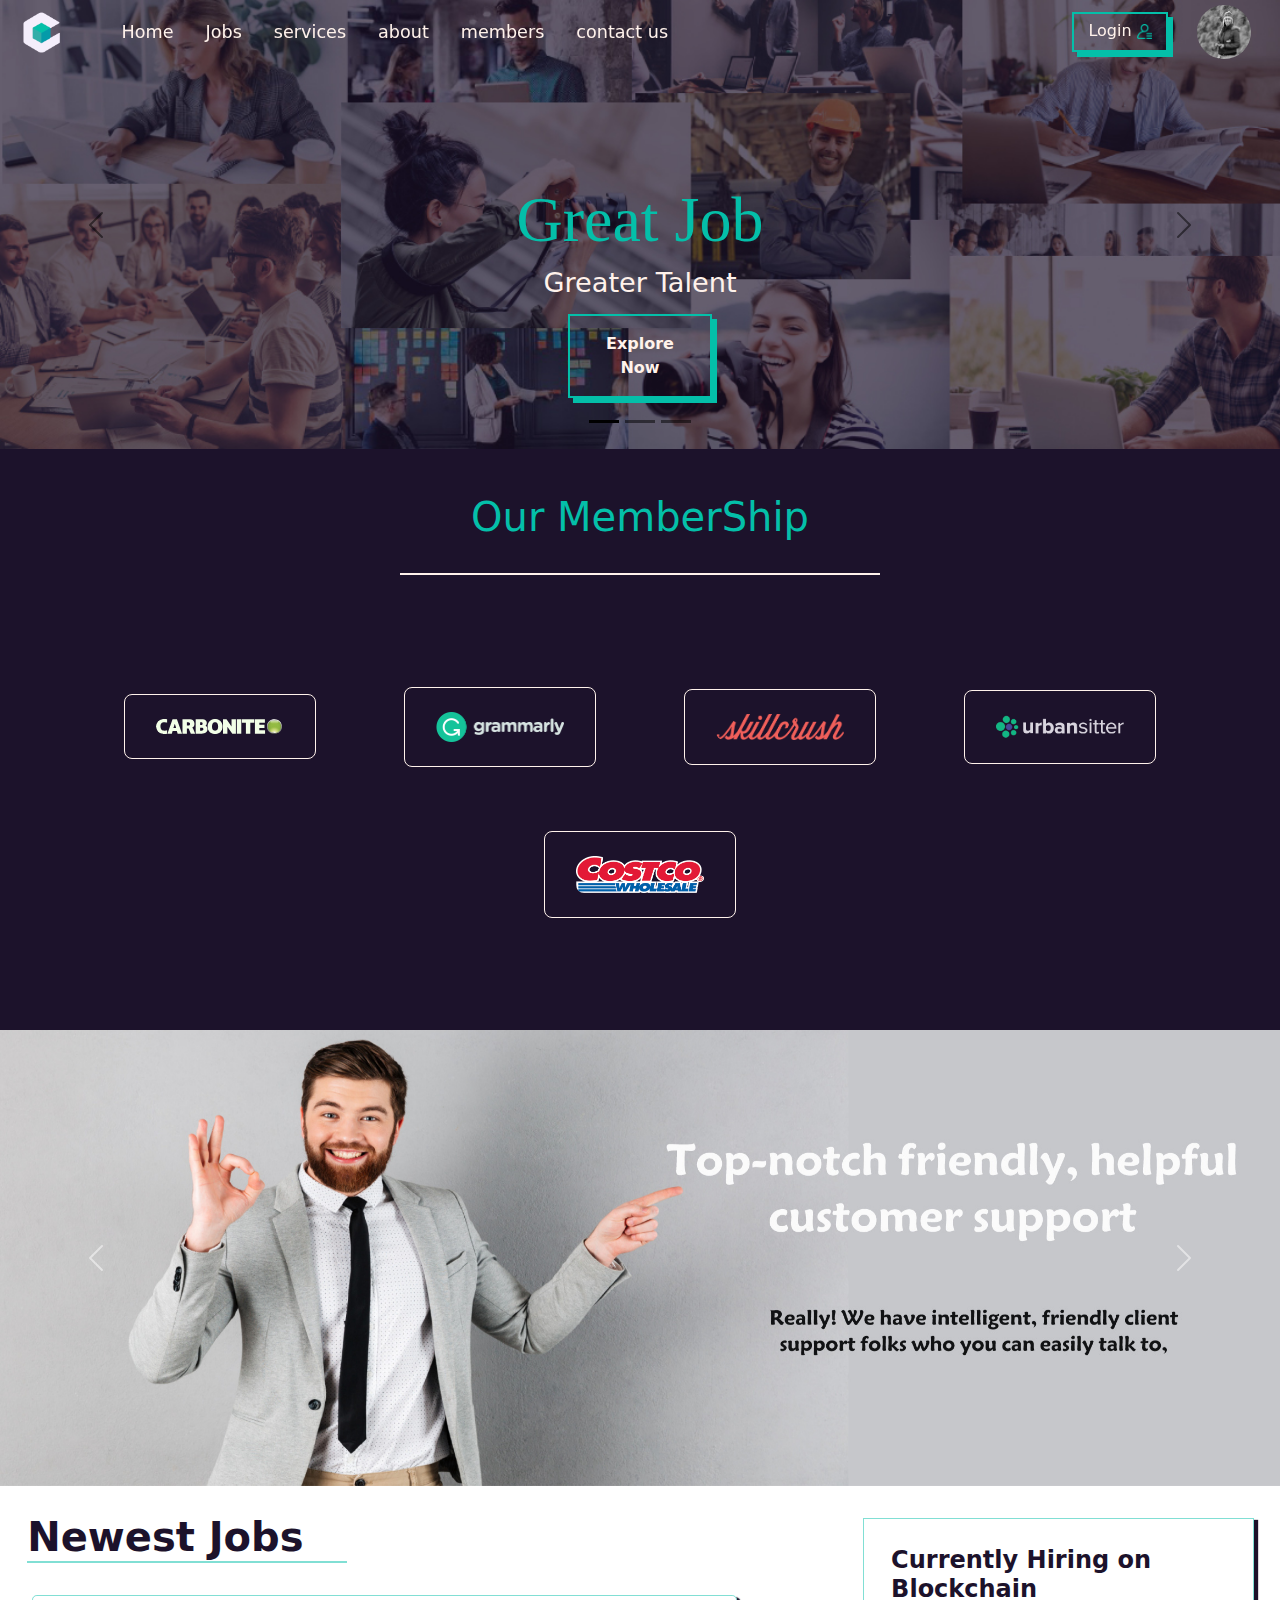
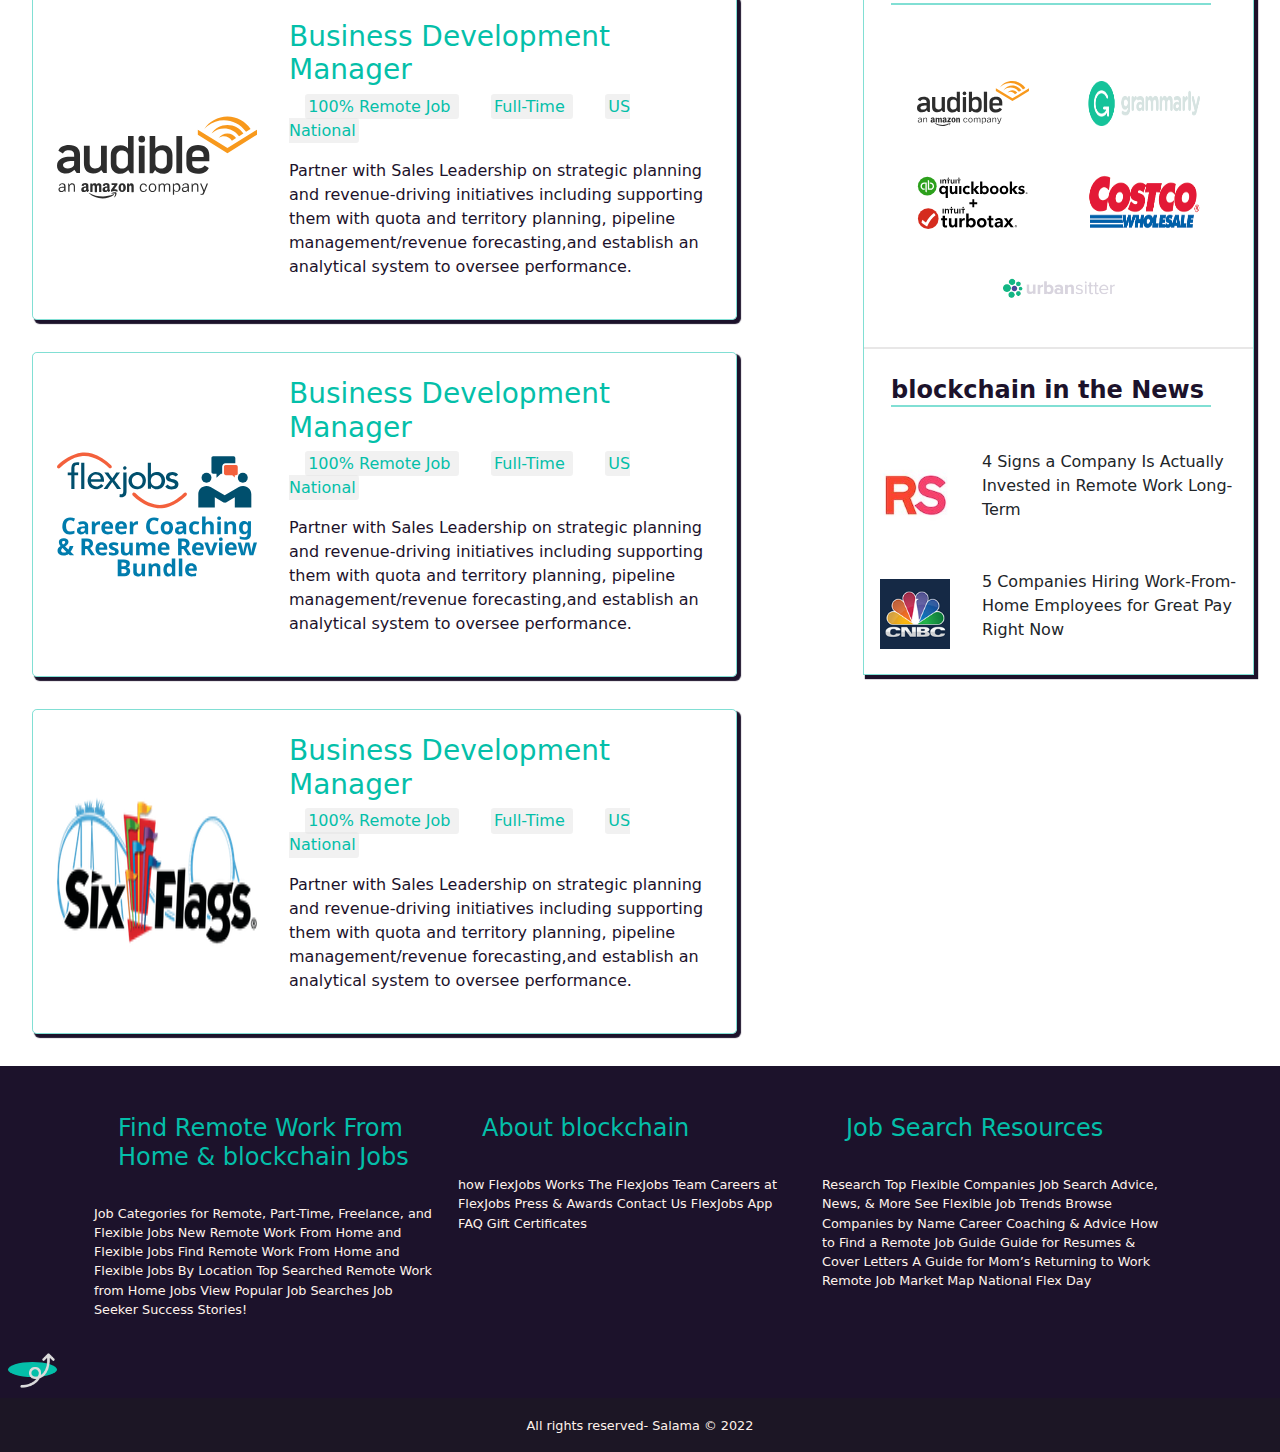
==== commit 429d90bc: "admin dash" ====
--- a/index.html
+++ b/index.html
@@ -62,7 +62,34 @@
                 <div id="login1">
                     <a href="pages/login.html"> <img width="25px" src="assets/icos/user.png" alt=""></a>
                 </div>
-            </div>
+
+              
+             <!-- Example single danger button -->
+
+
+       <a href="pages/dashinfo.html"> <img src="assets/corporators/1 (1).jpg" class=" rounded-circle btn" alt="" 
+        width="80px"></a> 
+        
+            <!------------    START MODELE   ------------------------->
+
+            </div>
+
+
+
+
+
+
+            
+    
+        
+            <!------------    START MODELE   ------------------------->
+    
+
+
+         <!------------    START MODELE   ------------------------->
+
+
+
 
 
 
@@ -128,7 +155,7 @@
 
     <!------------     End header  ------------------------->
 
-
+ 
 
     <!------------    START COORPORATORS  ------------------------->
    
--- a/css/style.css
+++ b/css/style.css
@@ -175,6 +175,32 @@
     background-color: white;
 
 }
+.btndash
+{
+    text-align: center;
+    border: 2px solid var(--lightcolor);
+    width: 6rem;
+    color:#3c2d50;
+    display: block;
+    font-weight: bold;
+    text-decoration: none;
+    padding: .5rem;
+    box-shadow: 5px 5px 0px var(--lightcolor);
+    background-color: white;
+
+}
+
+.btndash:hover
+{
+  
+    color: var(--whitecolor);
+
+    box-shadow: 5px 5px 0px var(--lightcolor);
+    background-color:var(--lightcolor1);
+
+
+}
+
 
 
 .btn1:hover
@@ -252,6 +278,24 @@
     width: 100%;
 }
 
+/**************MODEL ********************/
+.modal
+{
+    color: var(--darkcolor);
+}
+
+.modal h4
+{
+    color: var(--lightcolor);
+    font-size: 2.3rem;
+}
+
+
+.modal h3
+{
+    color: var(--lightcolor);
+    font-size:1.3rem;
+}
 
 /****************** cooorporators *****************/
 
@@ -517,6 +561,95 @@
     margin-top: 9rem;
 }
 
+/************ PROFILE ****************/
+
+.side{
+    margin: 0;
+    background-color:var(--darkcolor);
+    border-radius: 0rem 4rem 4rem 0rem;
+ align-items: center;
+    
+}
+
+.side1{
+    margin: 0;
+    background-color:var(--darkcolor);
+    border-radius: 0rem 0rem 4rem 4rem;
+ align-items: center;
+    
+}
+
+.span{
+  border-bottom: 0.3vw solid var(--lightcolor);
+  border-radius:5rem;
+
+}
+.uldash li,nav ul li
+{
+    text-align: center;
+    font-size: 1.1rem;
+    text-align: left;
+    gap:0.5rem;
+    list-style-type: none;
+    display: flex;
+    justify-content:center;
+    align-items: center;
+    align-content: flex-start;
+ 
+
+   
+}
+.img1
+{
+    display: flex;
+    justify-content: center;
+}
+.ulinfo li
+{
+
+    display: flex;
+    align-items:flex-start;
+    justify-content: left;
+    gap:1rem;
+
+}
+
+.nav a
+{
+    text-decoration: none;
+    color: var(--whitecolor);
+
+}
+.nav a:hover
+{
+    text-decoration: none;
+    color: var(--lightcolor);
+
+}
+.article1
+{
+    background-color: rgb(241, 241, 241);
+    border-radius: 2rem;
+    text-align: left;
+}
+
+.dash h1
+{
+ color:var(--lightcolor);
+ font-size:2rem;
+ font-weight: bold;
+}
+
+.dash
+{
+
+ font-size:1.2rem;
+ display: flex;
+ justify-items: flex-start;
+ 
+}
+
+
 
 /**************START Footer**********************/
 
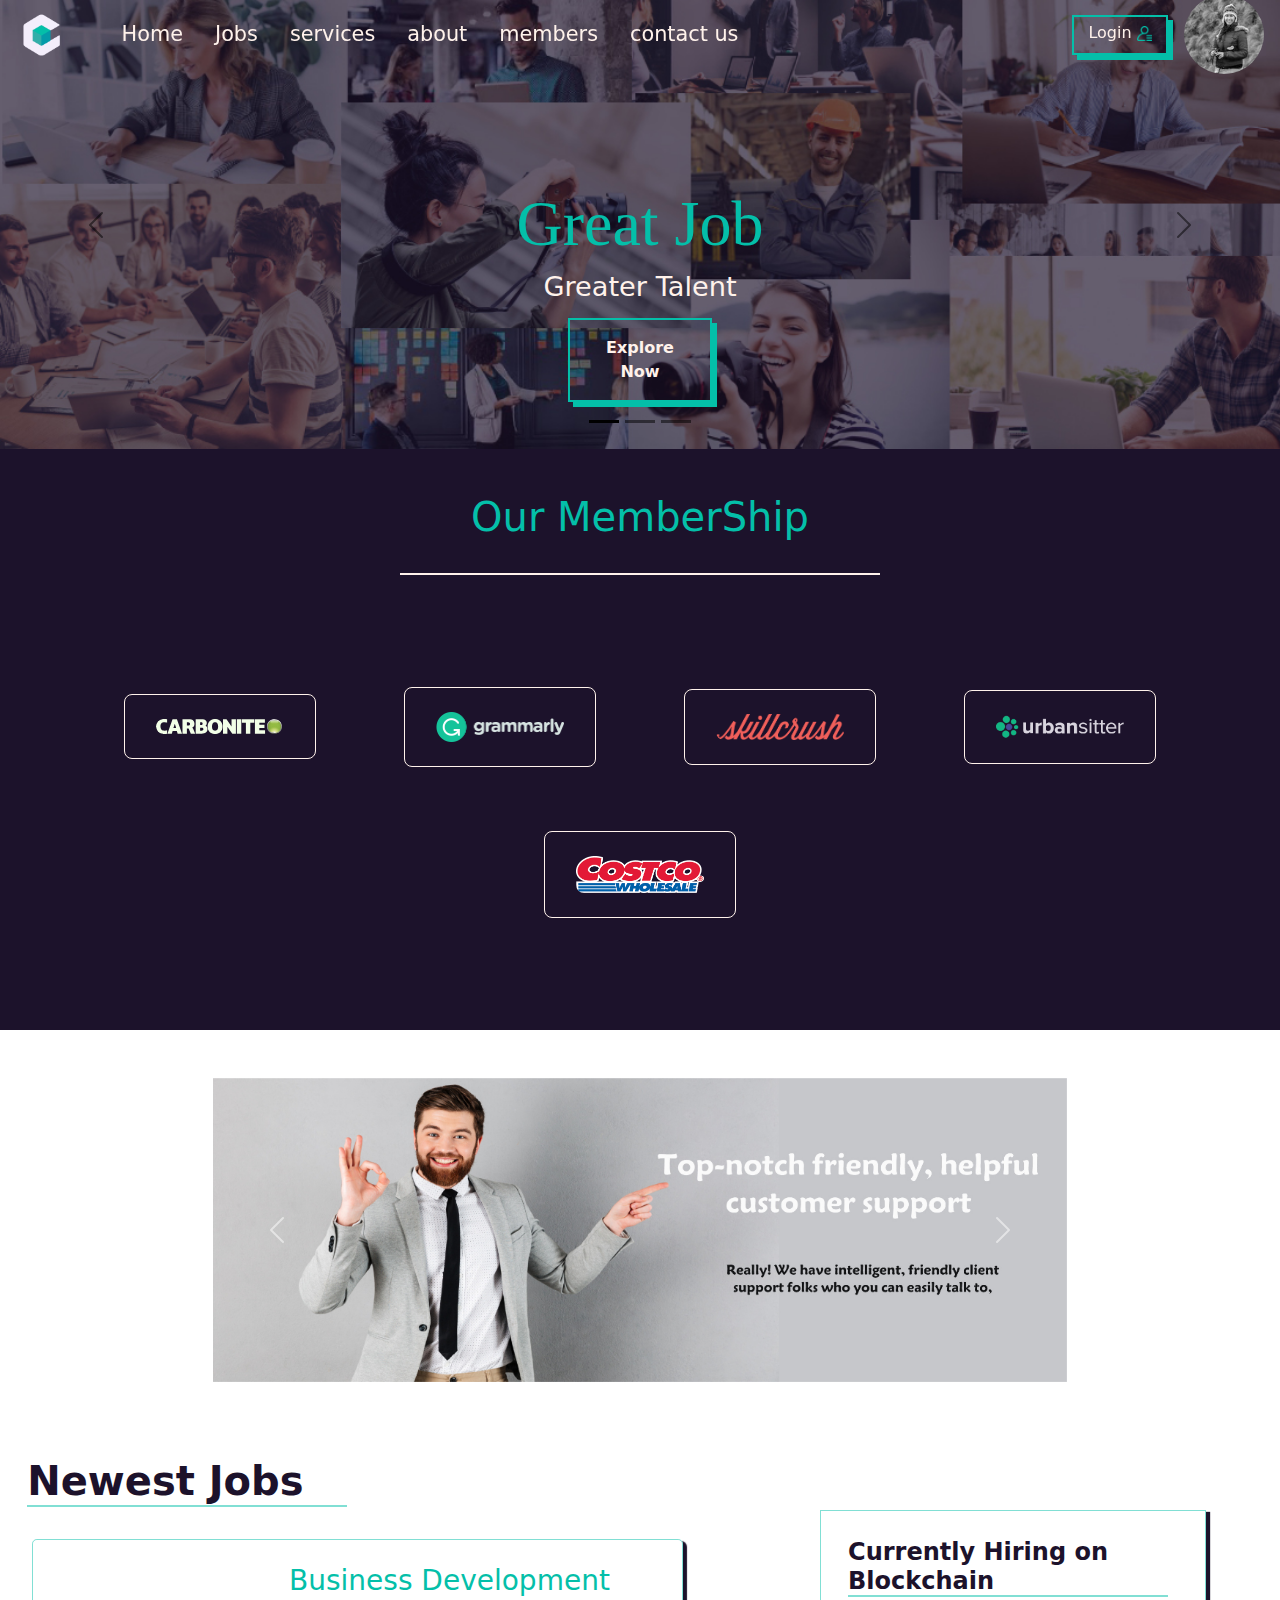
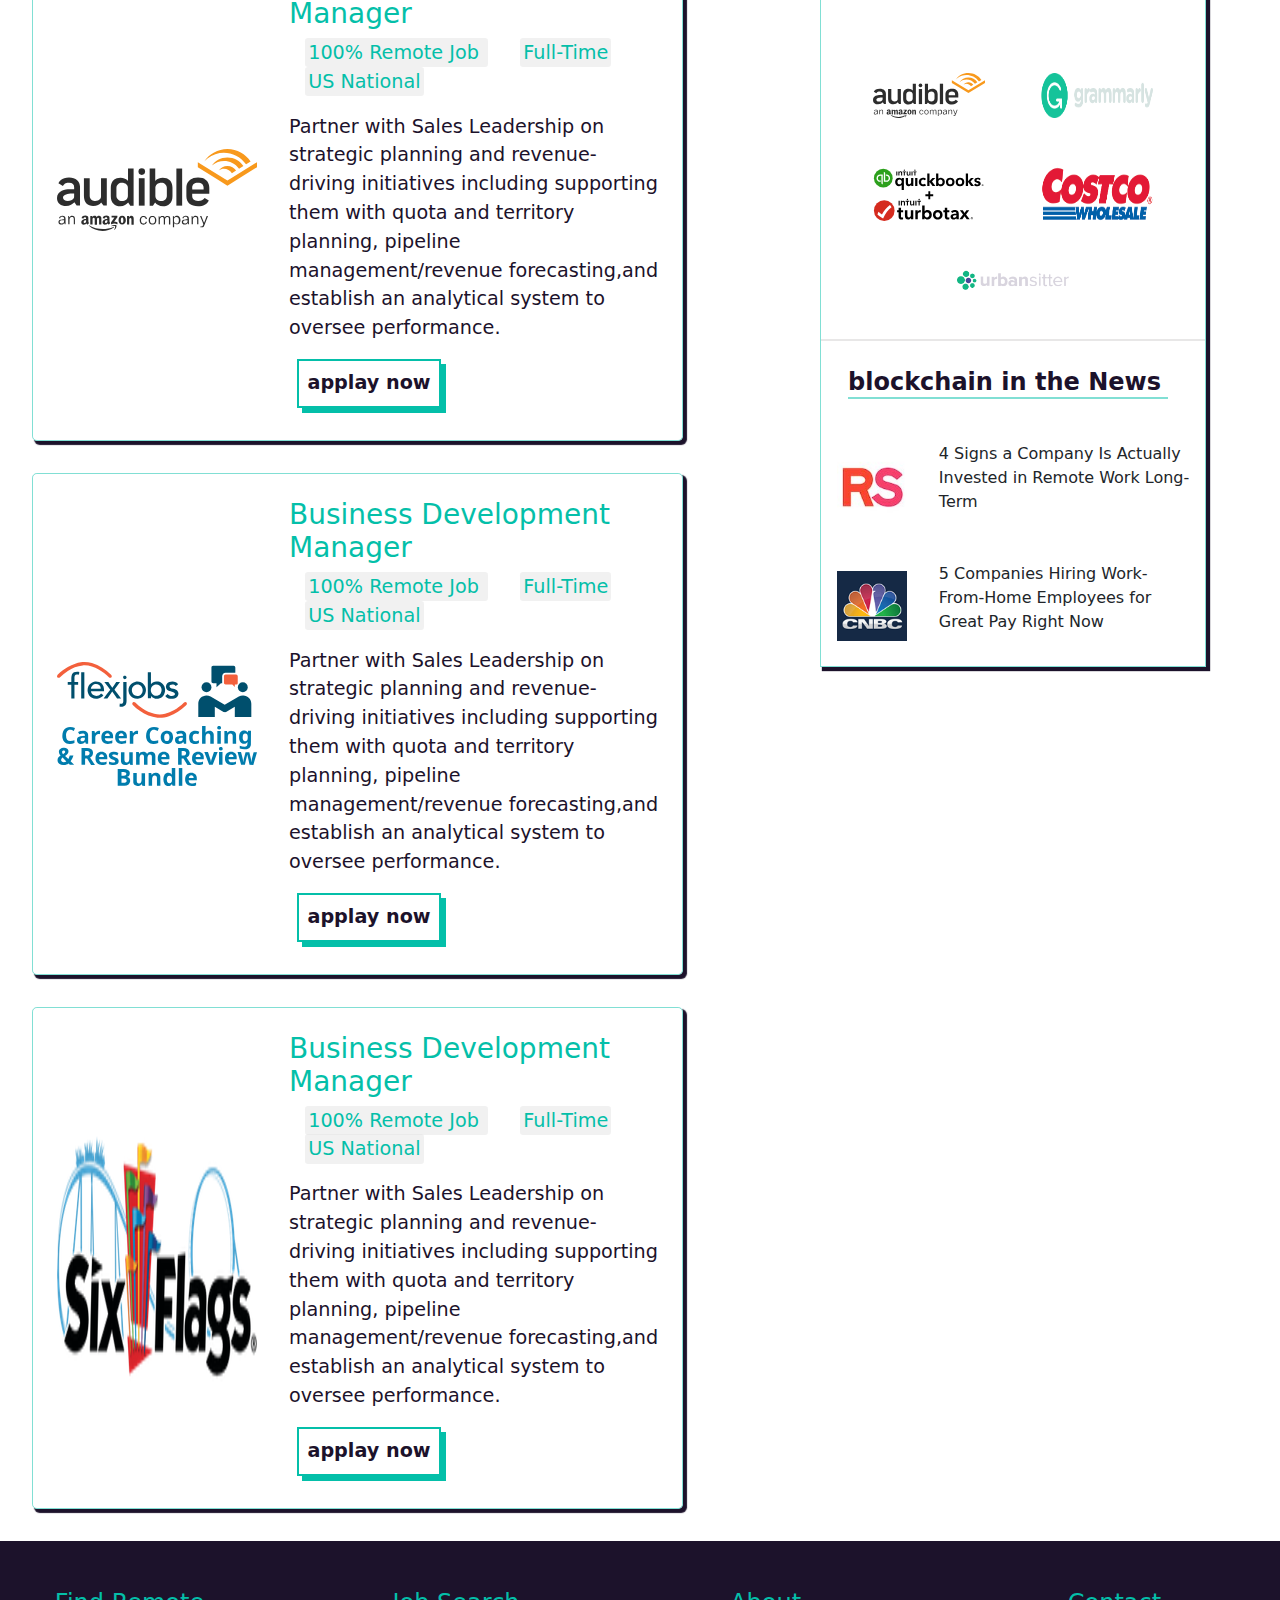
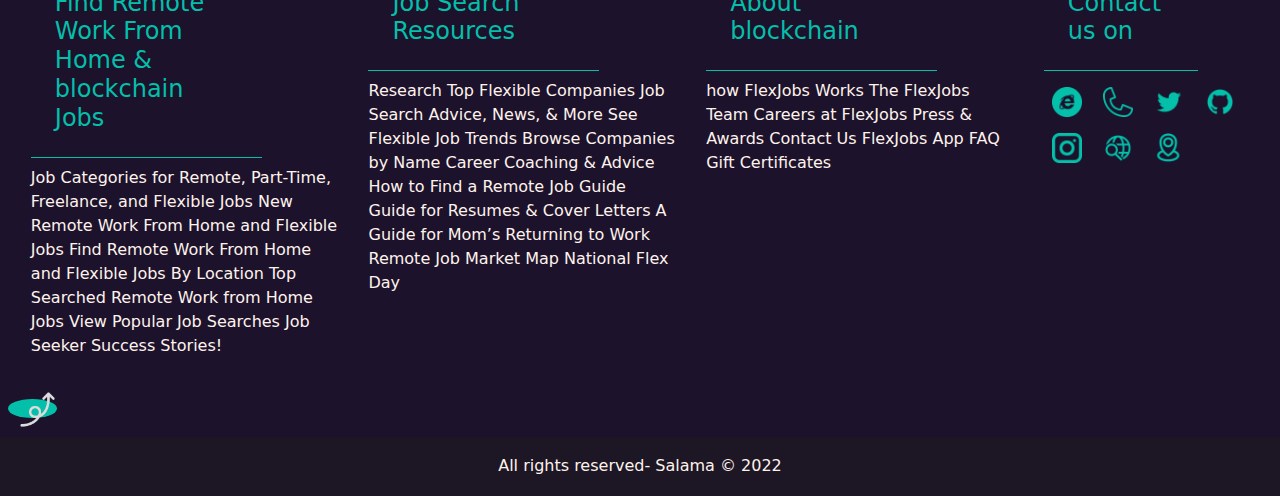
==== commit 72685ab9: "last" ====
--- a/index.html
+++ b/index.html
@@ -47,18 +47,20 @@
                     <ul class="mobile">
                         <li style="border-bottom: 1px solid var(--lightcolor);"> <a href="index.html"><img width="60px"
                                     src="assets/imges/logo.png" alt=""></a></li>
-                        <li><a href="index.html">Home </a></li>
-                        <li><a href="job.html">Jobs</a></li>
-                        <li><a href="index.html">services</a> </li>
-                        <li><a href="index.html">about</a></li>
-                        <li><a href="index.html">members</a></li>
-                        <li><a href="index.html">contact us</a></li>
+                                    <li><a href="index.html">Home </a></li>
+                                    <li><a href="pages/job.html">Jobs</a></li>
+                                    <li><a href="pages/services.html">services</a> </li>
+                                    <li><a href="pages/about.html">about</a></li>
+                                    <li><a href="pages/members.html">members</a></li>
+                                    <li><a href="pages/contact.html">contact us</a></li>
 
                     </ul>
                 </div>
                 <a style="text-decoration: none;" href="pages/login.html"> <div id="login">Login
-                   <img width="15px" src="assets/icos/user.png" alt=""></a>
-                </div>
+                   <img  width="15px" src="assets/icos/user.png" alt=""></a>
+    
+                </div>
+            
                 <div id="login1">
                     <a href="pages/login.html"> <img width="25px" src="assets/icos/user.png" alt=""></a>
                 </div>
@@ -67,9 +69,26 @@
              <!-- Example single danger button -->
 
 
-       <a href="pages/dashinfo.html"> <img src="assets/corporators/1 (1).jpg" class=" rounded-circle btn" alt="" 
-        width="80px"></a> 
         
+        <!-- Example single danger button -->
+     
+
+   
+<div class="dropdown"> 
+    <img src="assets/corporators/1 (1).jpg" class=" rounded-circle" alt="" 
+      >
+    <div class="dropdown-content col-12">
+        <ul>
+   <li>
+       <a href="pages/dashinfo.html">Profile</a>
+   </li>
+<li> <a href="pages/cv.html">Download C.V</a></li>
+        </ul>
+    
+   
+    </div>
+  </div>
+   
             <!------------    START MODELE   ------------------------->
 
             </div>
@@ -77,7 +96,7 @@
 
 
 
-
+<!--html-->
 
             
     
@@ -109,7 +128,7 @@
                     <div class="carousel-inner">
                         <div class="carousel-item active" data-bs-interval="10000">
                             <img src="assets/imges/main.jpg" class="d-block w-100" alt="...">
-                            <div class="carousel-caption d-md-block mb-1">
+                            <div class="carousel-caption d-md-block">
                                 <h1> Great Job</h1>
                                 <h2>Greater Talent</h2>
                                 <div class="btn"><a class="p-3" href="pages/job.html">Explore Now</a></div>
@@ -117,7 +136,7 @@
                         </div>
                         <div class="carousel-item" data-bs-interval="2000">
                             <img src="assets/imges/main1.jpg" class="d-block w-100" alt="...">
-                            <div class="carousel-caption d-md-block mb-3">
+                            <div class="carousel-caption d-md-block">
                                 <h1>Blockchain</h1>
                                 <h2>help ypu to fined the gretest jod!!</h2>
                                 <div class="btn"><a class="p-3" href="pages/job.html">Explore Now</a></div>
@@ -125,7 +144,7 @@
                         </div>
                         <div class="carousel-item">
                             <img src="assets/imges/main2.jpg" class="d-block w-100" alt="...">
-                            <div class="carousel-caption  d-md-block mb-3">
+                            <div class="carousel-caption  d-md-block">
                                 <h1>why blockchain !</h1>
                                 <h2>becouse we have a wide range ofopportinities that helps you to find a job</h2>
                                 <div class="btn"><a class="p-3" href="pages/job.html">Explore Now</a></div>
@@ -178,7 +197,7 @@
     <!------------    END COORPORATORS  ------------------------->
 
     <!------------     Start ADDS  ------------------------->
-    <div id="carouselExampleFade" class="carousel slide carousel-fade" data-bs-ride="carousel">
+    <div id="carouselExampleFade" class="carousel slide carousel-fade m-auto col-10 col-lg-8 my-5" data-bs-ride="carousel">
         <div class="carousel-inner">
             <div class="carousel-item active">
                 <img src="assets/adds/adds-01.jpg" class="d-block w-100" alt="...">
@@ -207,7 +226,8 @@
         <div class="main-left">
             <!------------    Start LEFT SIDE  ------------------------->
          <h1>Newest Jobs</h1>
-            <div class="job-card ">
+        
+            <div class="job-card">
                 <img src="assets/corporators/logo-audible.svg" width="200px" alt="">
                 <div>
                   <h3><a href="pages/detailes.html">  Business Development Manager</a></h3>
@@ -219,9 +239,10 @@
                         including supporting them with quota and
                         territory planning, pipeline management/revenue
                         forecasting,and establish an analytical system to
-                        oversee performance.</p>
-                </div>
-            </div>
+                        oversee performance.</p>  <a style="text-decoration: none;" href="pages/detailes.html"><div class="btn1 m-2">applay now</div></a>
+                </div>
+            
+            </div>  
 
 
 
@@ -238,6 +259,7 @@
                         territory planning, pipeline management/revenue
                         forecasting,and establish an analytical system to
                         oversee performance.</p>
+                        <a style="text-decoration: none;" href="pages/detailes.html"><div class="btn1 m-2">applay now</div></a>
                 </div>
             </div>
 
@@ -255,13 +277,14 @@
                         territory planning, pipeline management/revenue
                         forecasting,and establish an analytical system to
                         oversee performance.</p>
+                        <a style="text-decoration: none;" href="pages/detailes.html"><div class="btn1 m-2">applay now</div></a>
                 </div>
             </div>
 
 
         </div>
         <!------------    END LEFT SIDE  ------------------------->
-        <div class="main-right"> 
+        <div class="main-right m-5"> 
            <!------------  start right SIDE  ------------------------->
             <div class="main-right1">
             <h1>Currently Hiring on Blockchain</h1>
@@ -311,11 +334,11 @@
 
     <footer>
 
-        <div id="footer-container" class="container w-100">
-            <div class="row w-100">
-                <div class="col-lg-4 col-sm-6">
-
-                    <h3>Find Remote Work From Home & blockchain Jobs</h3>
+        <div id="footer-container">
+          
+                <div class="footer1  col-lg-3 col-5">
+
+                    <h3 class="w-75">Find Remote Work From Home & blockchain Jobs</h3>
                     <p>Job Categories for Remote, Part-Time, Freelance, and Flexible Jobs
                         New Remote Work From Home and Flexible Jobs
                         Find Remote Work From Home and Flexible Jobs By Location
@@ -324,19 +347,9 @@
                         Job Seeker Success Stories!</p>
 
                 </div>
-                <div class="col-lg-4 col-sm-6">
-                    <h3>About blockchain</h3>
-                    <p>how FlexJobs Works
-                        The FlexJobs Team
-                        Careers at FlexJobs
-                        Press & Awards
-                        Contact Us
-                        FlexJobs App
-                        FAQ
-                        Gift Certificates</p>
-                </div>
-                <div class="col-lg-4 col-sm-6">
-                    <h3>Job Search Resources</h3>
+
+                <div  class=" footer1  col-lg-3 col-5" >
+                    <h3 class="w-75">Job Search Resources</h3>
                     <p>Research Top Flexible Companies
                         Job Search Advice, News, & More
                         See Flexible Job Trends
@@ -348,10 +361,35 @@
                         Remote Job Market Map
                         National Flex Day</p>
                 </div>
+            
+
+                <div class=" footer1 col-lg-3 col-5">
+                    <h3 class="w-75">About blockchain</h3>
+                    <p>how FlexJobs Works
+                        The FlexJobs Team
+                        Careers at FlexJobs
+                        Press & Awards
+                        Contact Us
+                        FlexJobs App
+                        FAQ
+                        Gift Certificates</p>
+                </div>
+               
                 <!-- Force next columns to break to new line at md breakpoint and up -->
-
-
-            </div>
+ <div class=" footer1 col-lg-2 col-5">
+
+                    <h3 class="w-75">Contact us on</h3>
+                    <div class="contact-icon ">
+                    <img src="assets/icos/twitter.png " width="30px" alt="">
+                    <img src="assets/icos/phone.png " width="30px" alt="">
+                    <img src="assets/icos/twitter (1).png " width="30px" alt="">
+                    <img src="assets/icos/snap.png " width="30px" alt="">
+                    <img src="assets/icos/instagram (1).png " width="30px" alt="">
+                    <img src="assets/icos/8674891_ic_fluent_globe_search_regular_icon.png " width="30px" alt="">
+                    <img src="assets/icos/location.png " width="30px" alt=""></div>
+                </div>
+
+          
         </div>
         <a class="afooter" href="index.html"><img src="assets/icos/up-arrow.png" width="39px" alt=""></a>
 
--- a/css/style.css
+++ b/css/style.css
@@ -59,6 +59,7 @@
 
 nav ul li {
     padding: 1rem;
+   
     margin: auto;
 }
 
@@ -149,6 +150,56 @@
     box-shadow: 0px 0.1px 5px var(--lightcolor1);
 }
 
+/************* Drop Down **************/
+.dropdown {
+    position: relative;
+    display: inline-block;
+  }
+  .dropdown img{
+   width: 80px;
+  }
+  .dropdown-content {
+      text-align: left;
+    display: none;
+    position: absolute;
+    right:0rem;
+    background-color:var(--whitecolor);
+    color: var(--darkcolor);
+    min-width: 160px;
+    box-shadow: 0px 8px 16px 0px rgba(0,0,0,0.2);
+    z-index: 1;
+  font-weight: bold;
+    padding-top: 1rem;
+    padding-bottom: 1rem;
+    border-radius: 1rem;
+  }
+  .dropdown-content ul li {
+  list-style: none;
+  margin-top: 1rem;
+  } 
+  .dropdown-content a{
+ text-decoration: none;
+ color: var(--darkcolor);
+ 
+  }
+
+  .dropdown-content a:hover{
+       color: var(--lightcolor);
+    
+     }
+   
+
+
+  .dropdown:hover .dropdown-content {
+    display: block;
+  }
+
+
+
+
+
+
+
 .btn a {
     text-align: center;
     border: 2px solid var(--lightcolor);
@@ -348,8 +399,8 @@
 
 .main {
     display: grid;
-    grid-template-columns: 2fr 1fr;
-    gap: 5rem;
+    grid-template-columns:3fr 2fr;
+    gap:3rem;
     width: 98%;
 }
 
@@ -357,6 +408,7 @@
     display: flex;
     margin: 2rem;
     gap: 2rem;
+    font-size: 1.2rem;
     width: 90%;
     border-radius: 0.3rem;
     border: var(--lightcolor1) solid 1px;
@@ -476,12 +528,17 @@
 
 .services-card h3 {
     color: var(--lightcolor);
-}
-
+    font-size: 2rem;
+}
+
+.services-container h1,
+.members-container h1 {
+    margin: 2rem;  
+      font-size: 2.5rem;
+}
 .services-container h1
-.members-container h1 {
-    font-size: 2rem;
-    margin: 2rem;
+{    font-size: 2rem;
+
 }
 .about-container h1
 {
@@ -490,6 +547,7 @@
     margin-top: 9rem;
     border-bottom: var(--lightcolor) 2px solid;
     padding: 1rem;
+
 
 }
 .about-container p
@@ -587,7 +645,7 @@
 .uldash li,nav ul li
 {
     text-align: center;
-    font-size: 1.1rem;
+    font-size: 1.3rem;
     text-align: left;
     gap:0.5rem;
     list-style-type: none;
@@ -648,13 +706,54 @@
  justify-items: flex-start;
  
 }
-
-
-
+/****************CV CONTAINER*****************/
+.cv-content h1
+{
+    color: var(--lightcolor);
+   font-size: 4em;
+
+}
+.cv-content
+{
+    margin-top:5rem;
+    text-align: center;
+   font-size: 1rem;
+
+}
+.cv-content table
+{
+
+    text-align: left;
+    font-size: 1.2em;
+
+}
+.cvh1
+{
+
+    text-align: left;
+    font-size:2em !important;
+    margin-top: 2rem;
+
+}
+.cv-content article
+{
+
+   font-size:2em;
+  
+
+}
+
+.cv-content h3
+{
+ color: grey;
+   font-size:3em;
+
+}
 /**************START Footer**********************/
 
 footer {
-    font-size: 0.8rem;
+    font-size: 1rem;
+
     color: var(--whitecolor);
     background-color: var(--darkcolor);
 }
@@ -662,6 +761,7 @@
 footer h3 {
     font-size: 1.5rem;
     padding: 1.5rem;
+    border-bottom: 1px solid var(--lightcolor);
     color: var(--lightcolor);
     background-color: var(--darkcolor);
 }
@@ -670,12 +770,26 @@
     text-align: center;
     background-color: rgb(28, 22, 37);
     padding: 1.1rem;
-}
-
+    
+}
+.footer1
+{
+
+}
 #footer-container {
+    width: 100%;
     padding: 1.5rem;
-}
-
+    text-align: left;
+    display: flex; 
+    justify-content:space-around;
+    flex-wrap: wrap;
+    gap:1rem;
+}
+.contact-icon img
+{
+   margin:0.5rem;
+   
+}
 .afooter {
     position: relative;
     left: 0.5rem;
@@ -695,7 +809,7 @@
 
 /**************START Footer**********************/
 
-@media only screen and (max-width: 799px) {
+@media (min-width:200px) and (max-width: 799px) {
     body {
         overflow-x: hidden;
     }
@@ -719,16 +833,27 @@
         display: none;
     }
     header h2 {
-        font-size: 1rem;
+       display: none;
+    }
+    .slider h1 {
+  
+ margin-top: 5rem;
+ margin-bottom: 0;
+ padding-bottom: 0;
+    }
+    .dropdown img {
+
+        width:40px;
     }
     .main {
         display: grid;
-        grid-template-columns: 1fr;
+        grid-template-columns:1fr;
         width: 90%;
     }
     .job-card {
         text-align: center;
         flex-direction: column;
+    
         justify-content: space-around;
         align-items: center;
     }
@@ -736,22 +861,29 @@
         transition: 2s;
         width: 4rem;
         border-radius: 0.5rem;
-        margin: 1rem;
+        margin:1rem;
     }
     .coorporators div {
         transition: 2s;
         width: 6rem;
 
-        margin: 0.3rem;
+        margin: 0.2rem;
     }
     .coorporators1 h1 {
         font-size: 1.5rem;
+     padding: 1rem;
         border-bottom: 1px solid;
         width: 20rem;
     }
     header h1 {
         margin-top: 5;
     }
+    .cv-content
+{
+
+   font-size: 0.5rem;
+
+}
 }
 
 
@@ -771,6 +903,12 @@
         flex-direction: column;
         justify-content: space-around;
         align-items: center;
+        font-size: .5rem;
+    }
+    .main {
+        display: grid;
+        grid-template-columns:1fr;
+        width: 90%;
     }
 }
 
